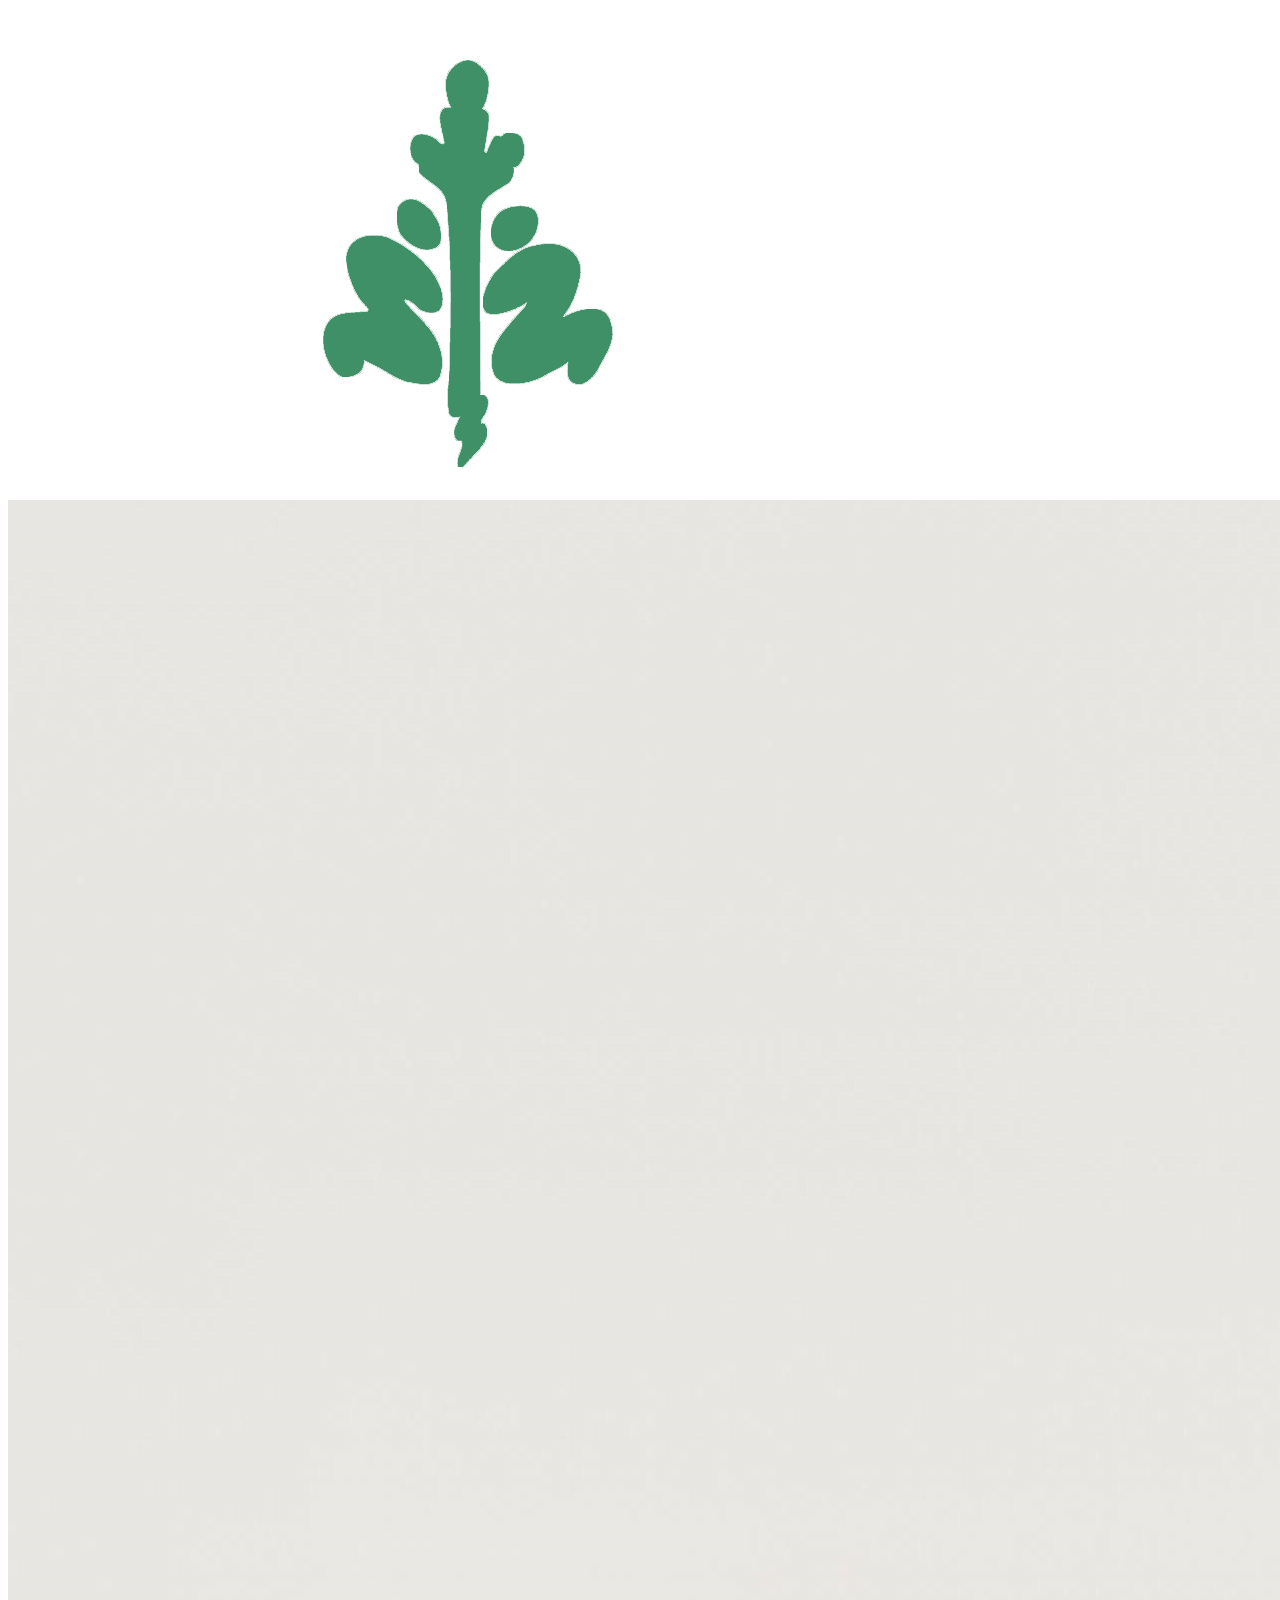
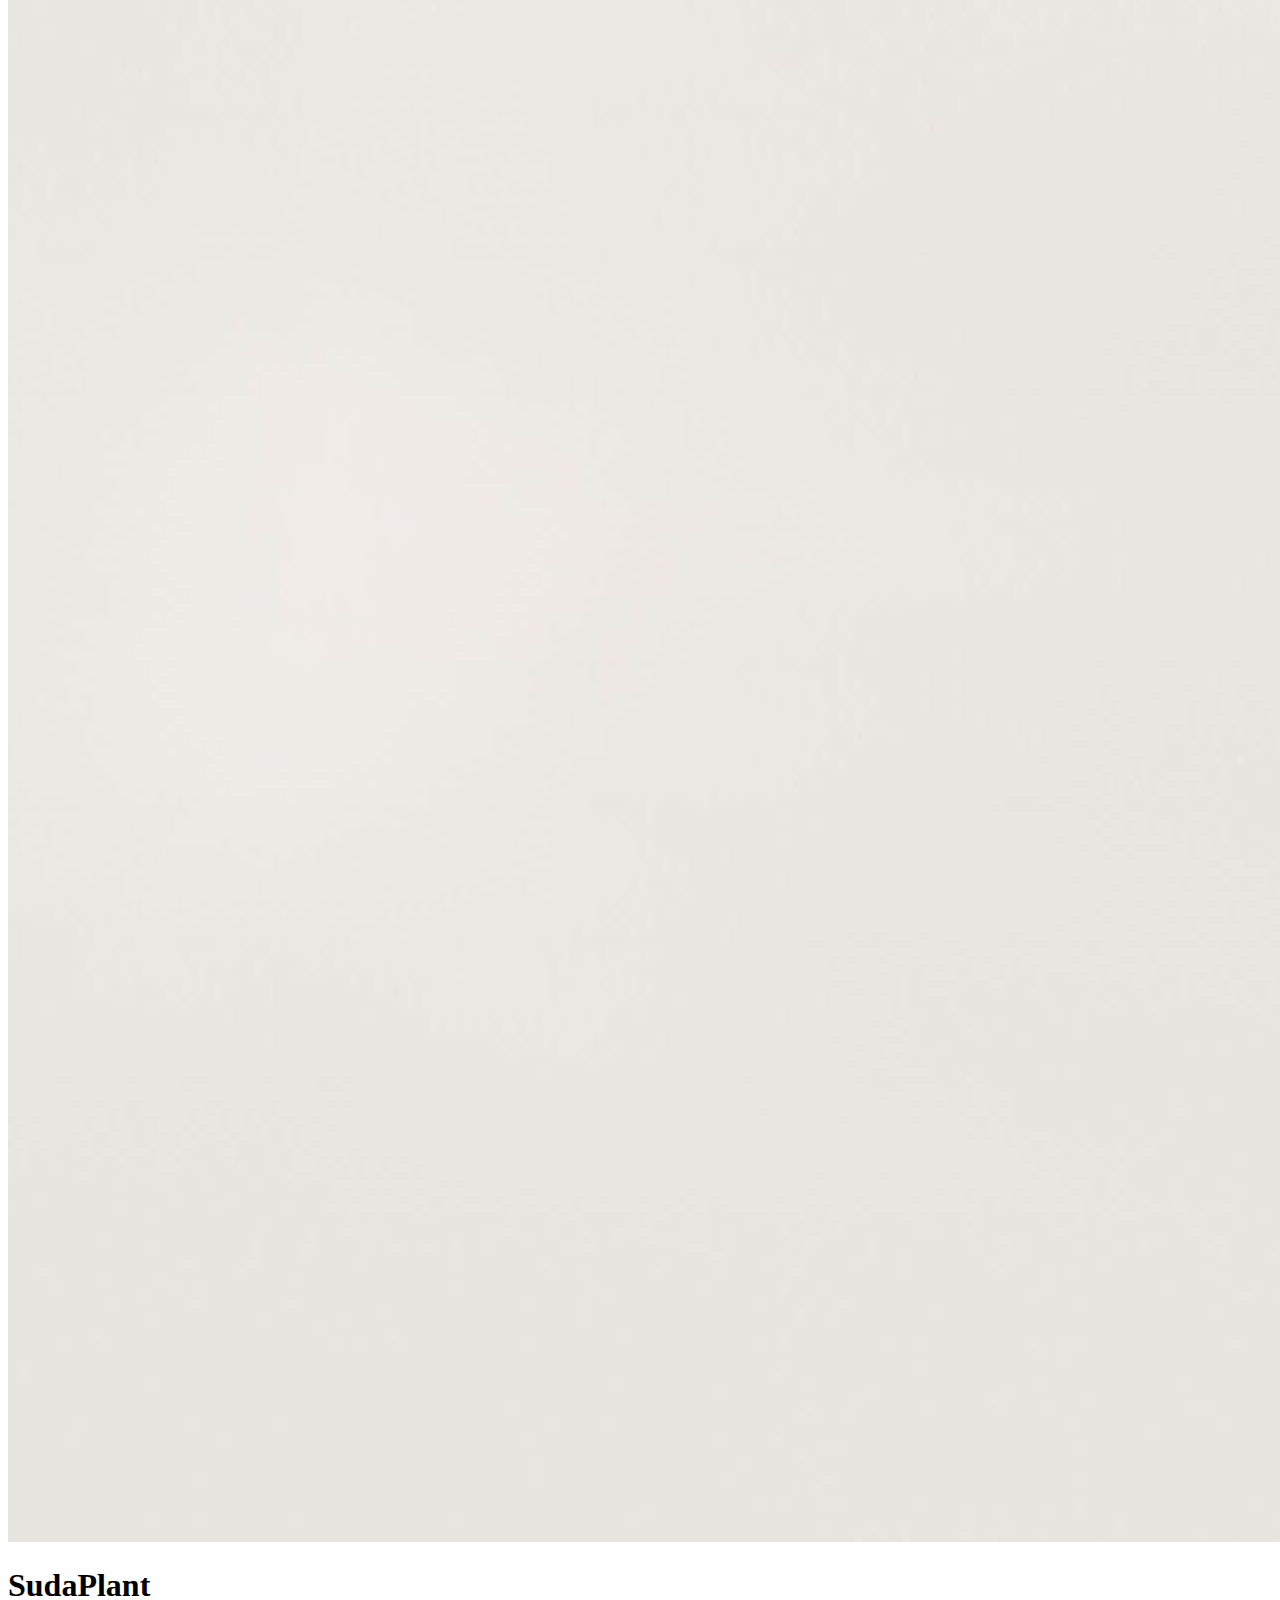
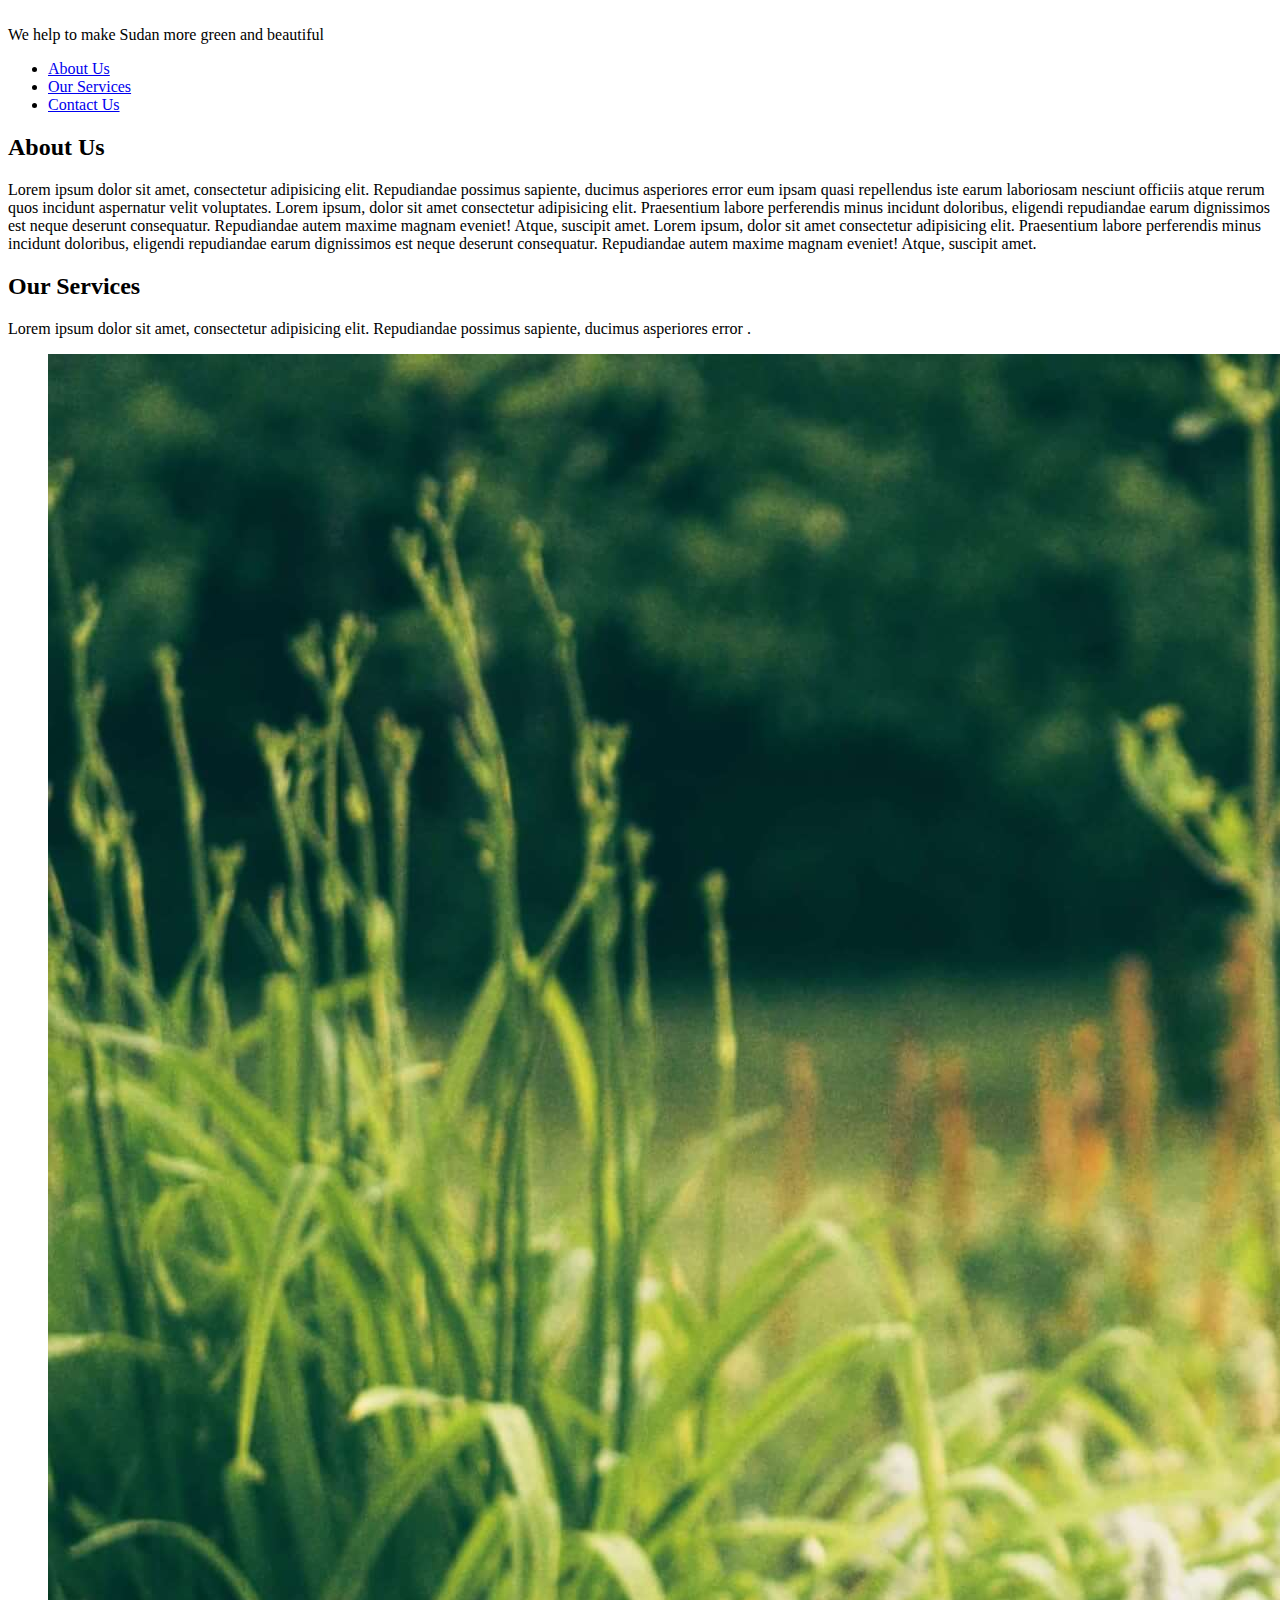
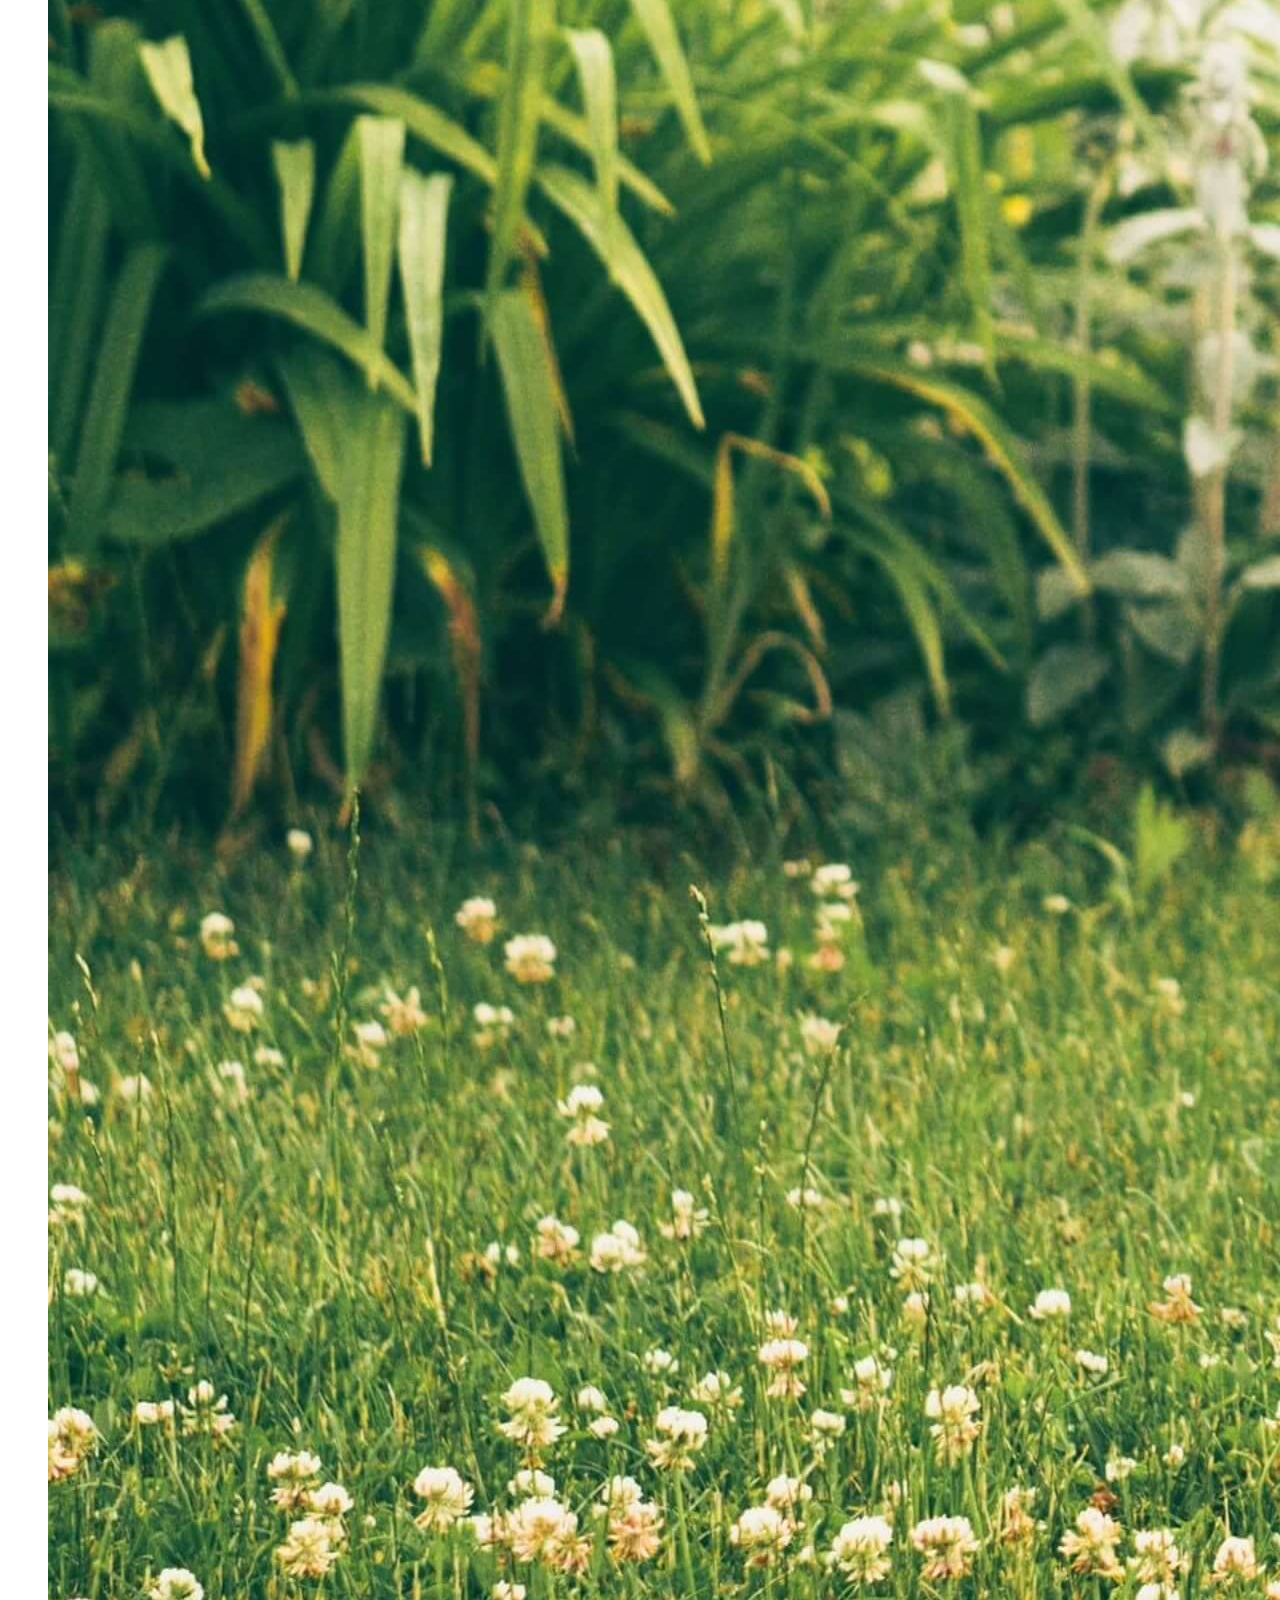
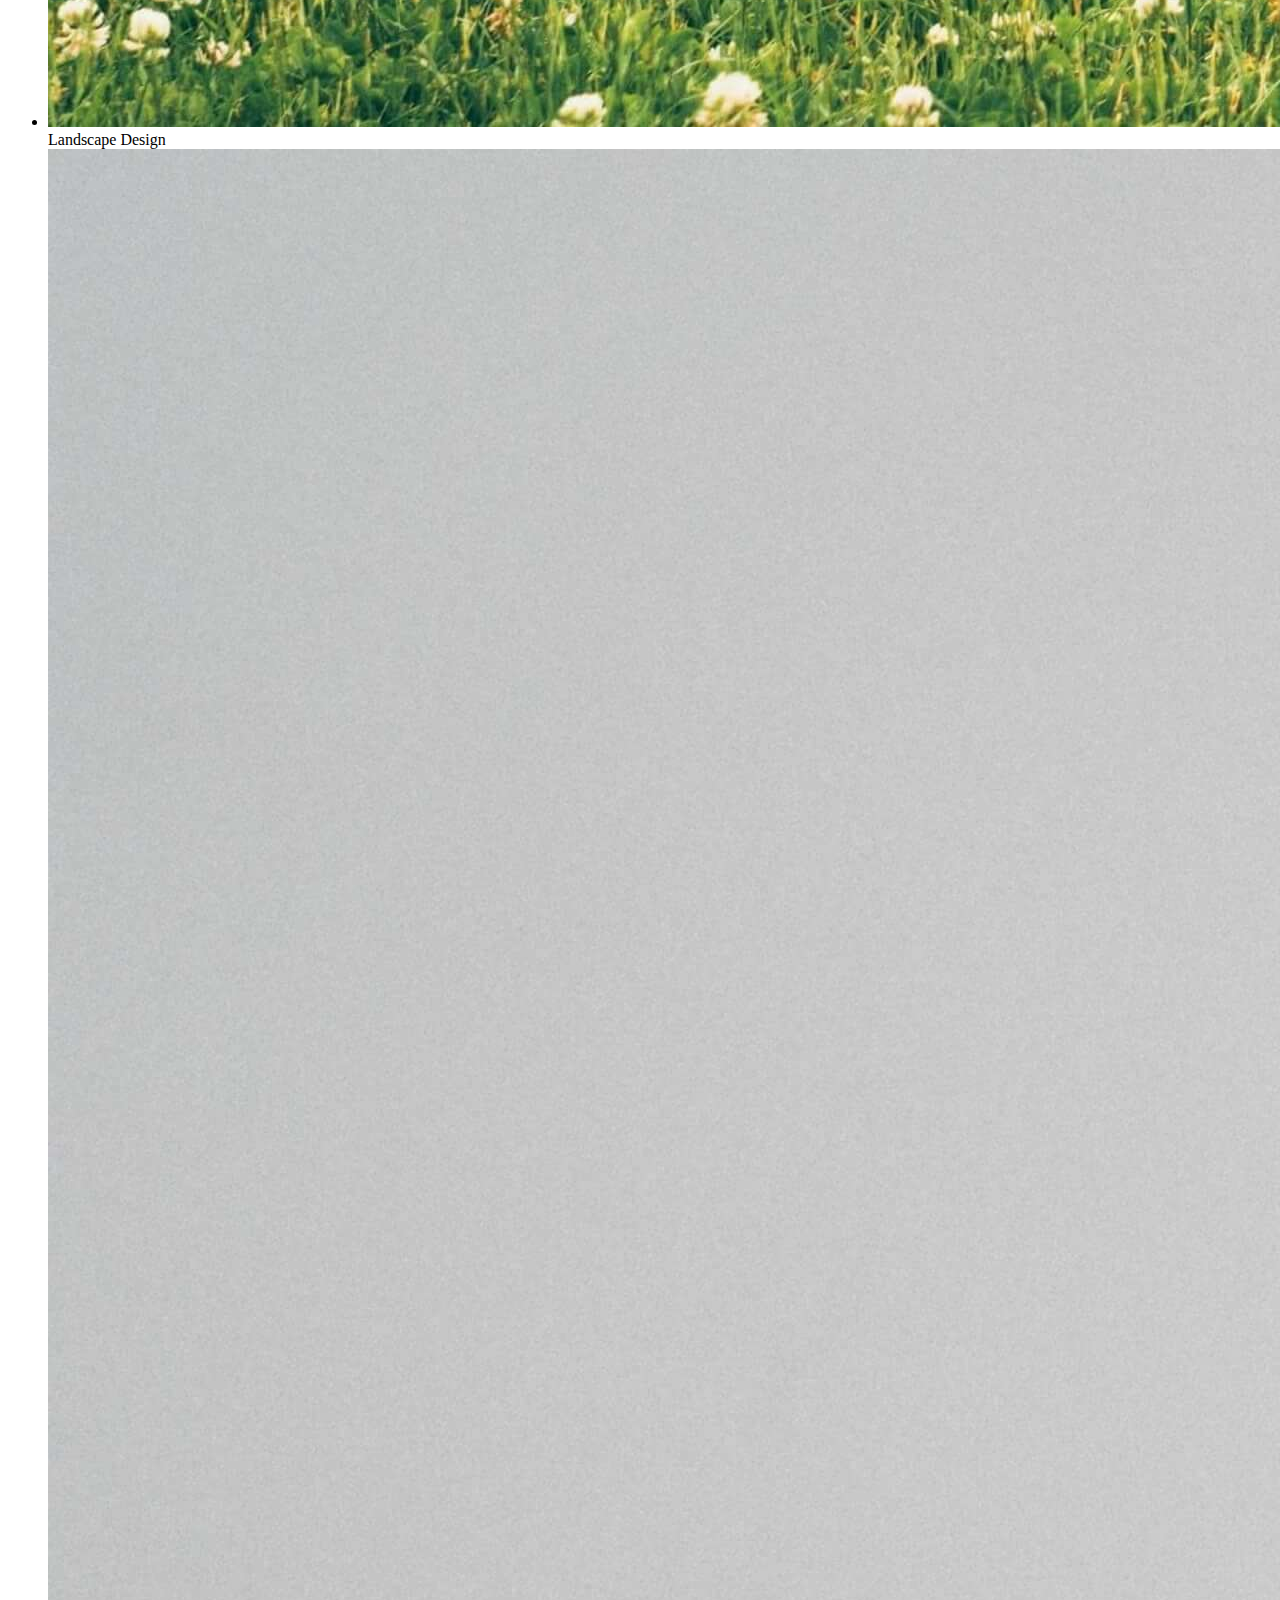
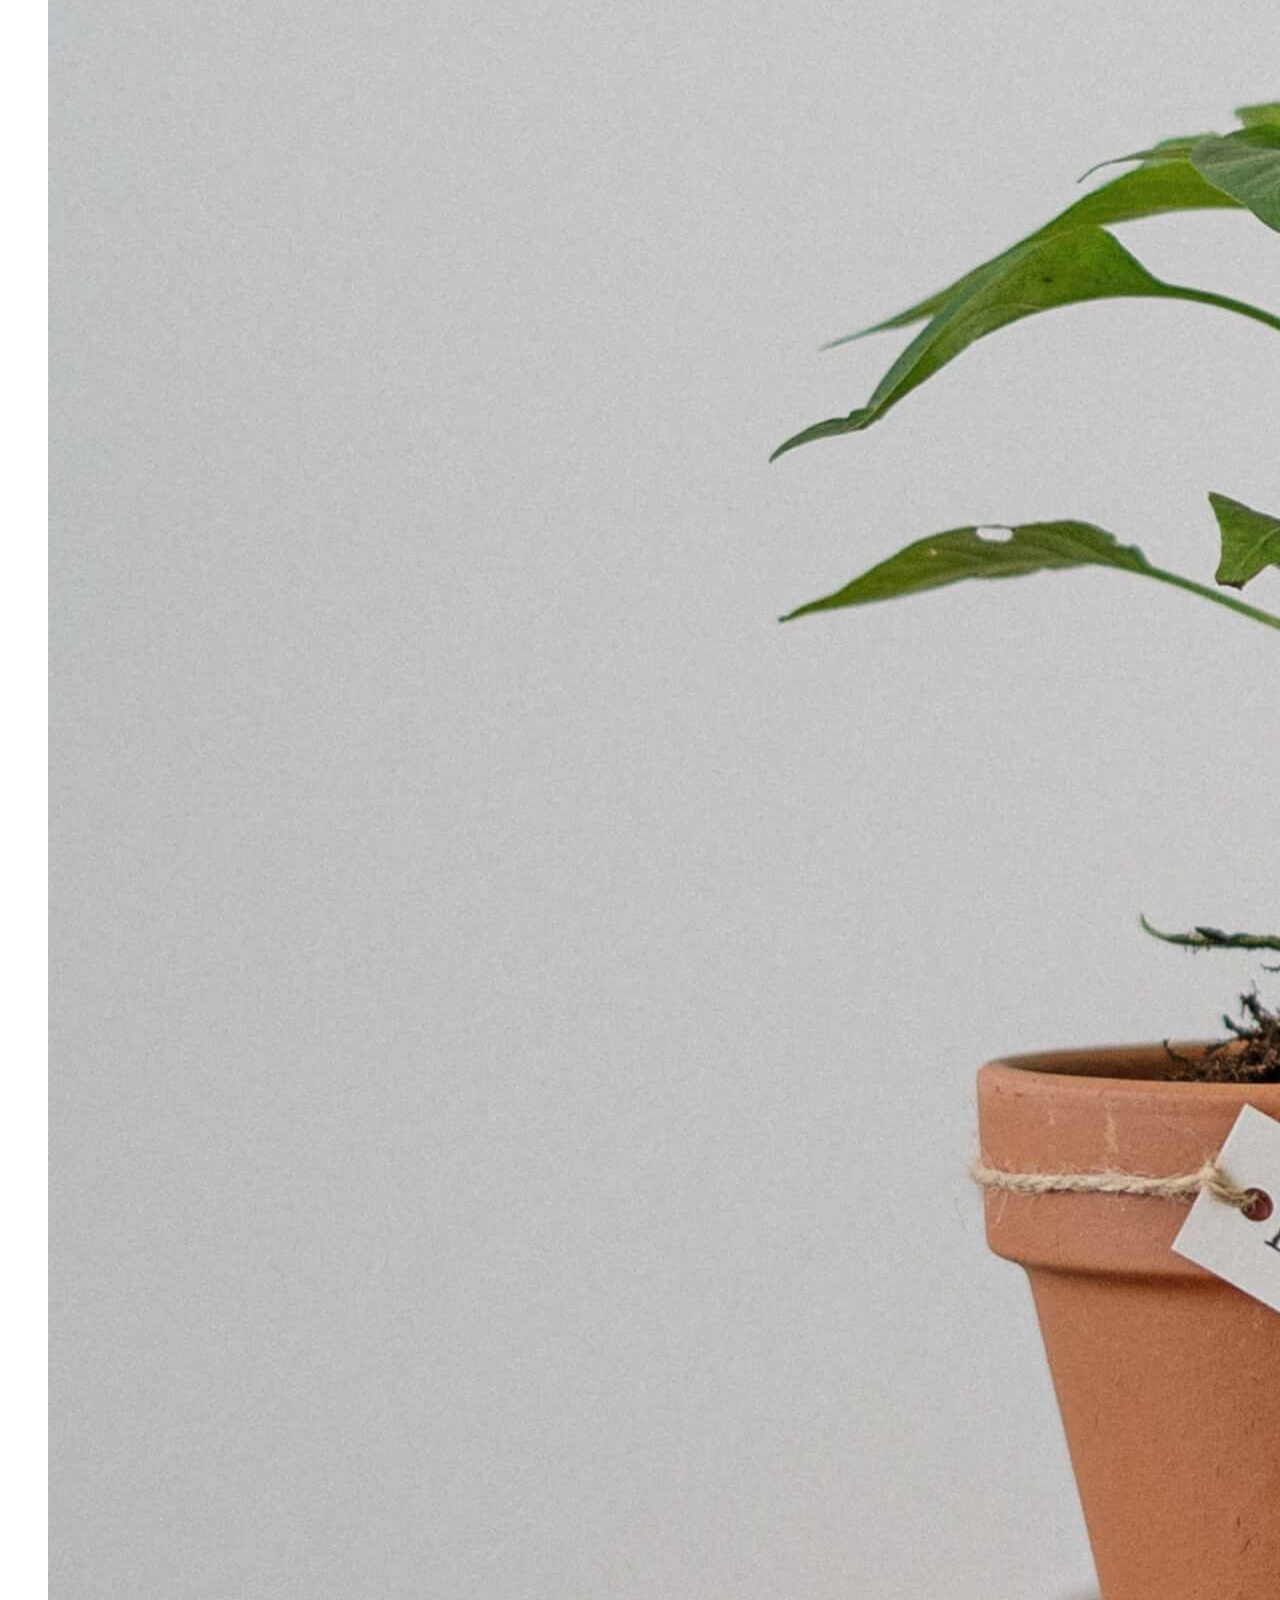
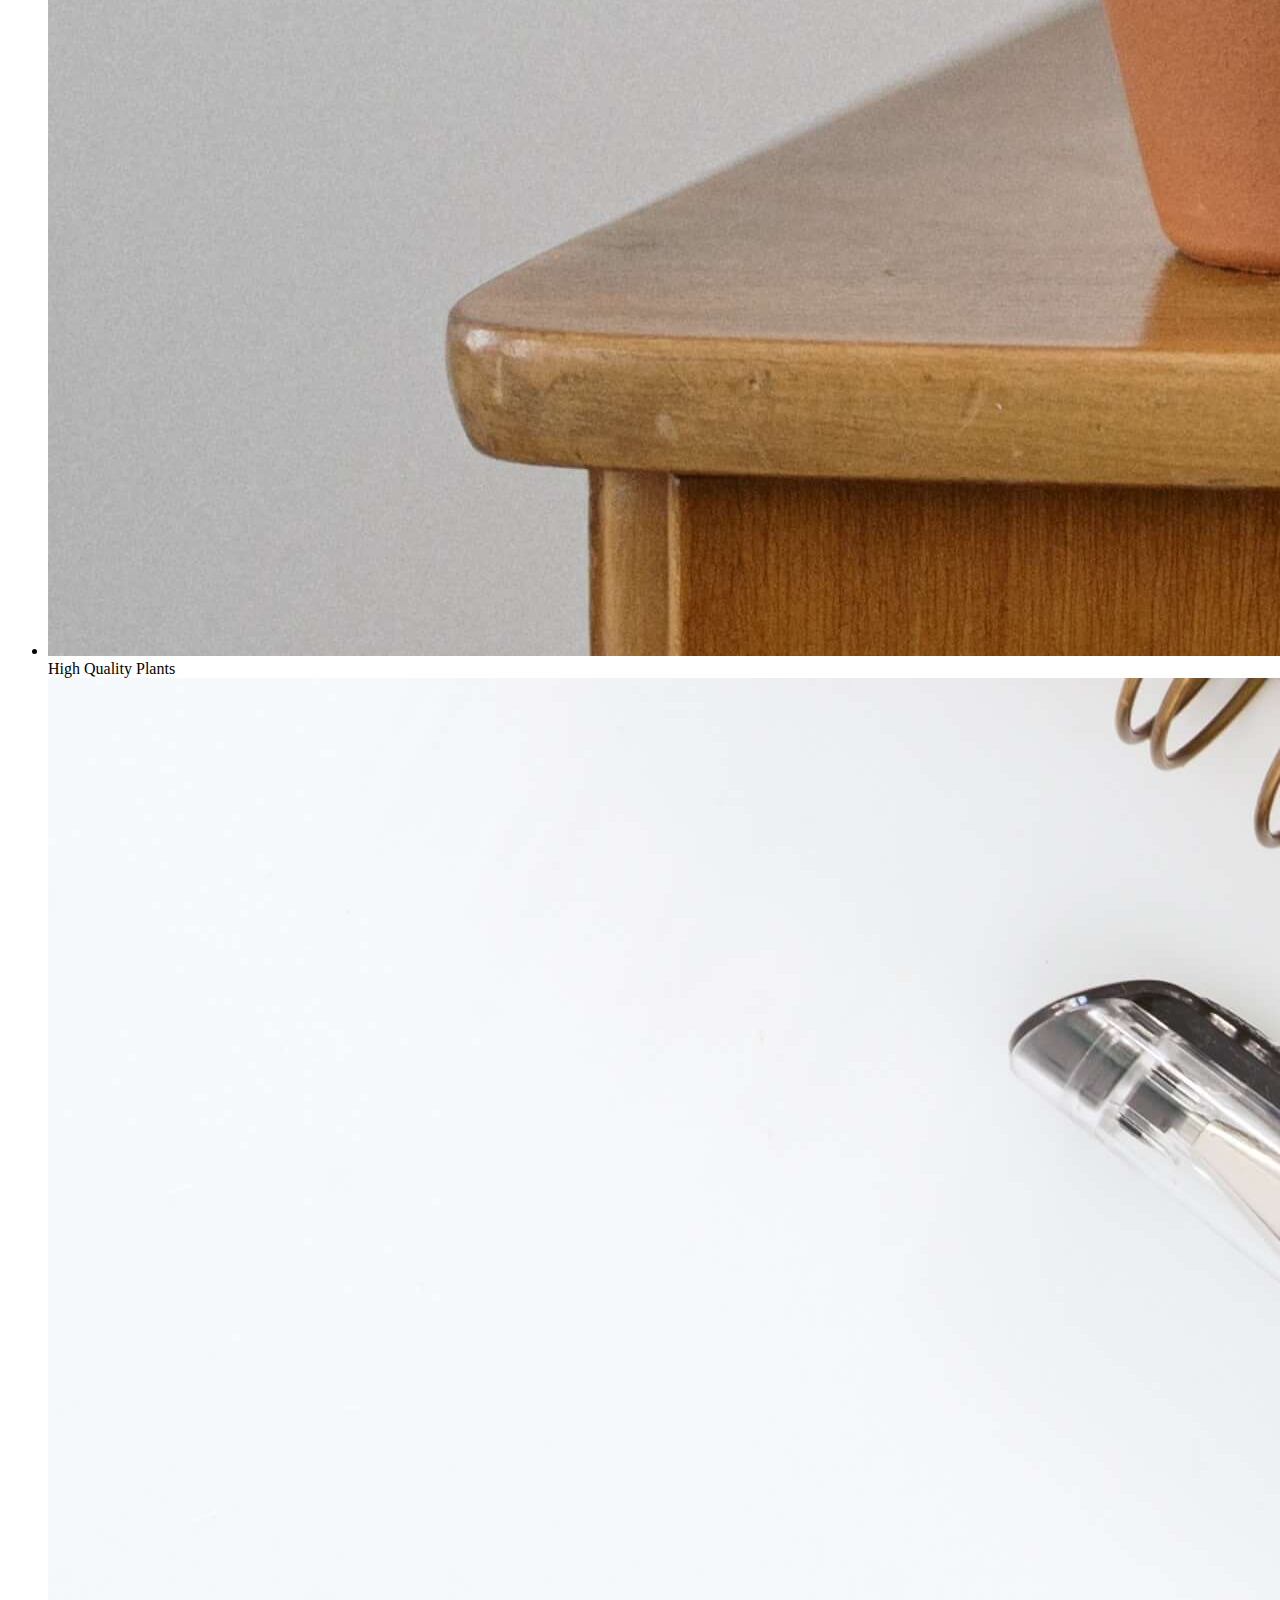
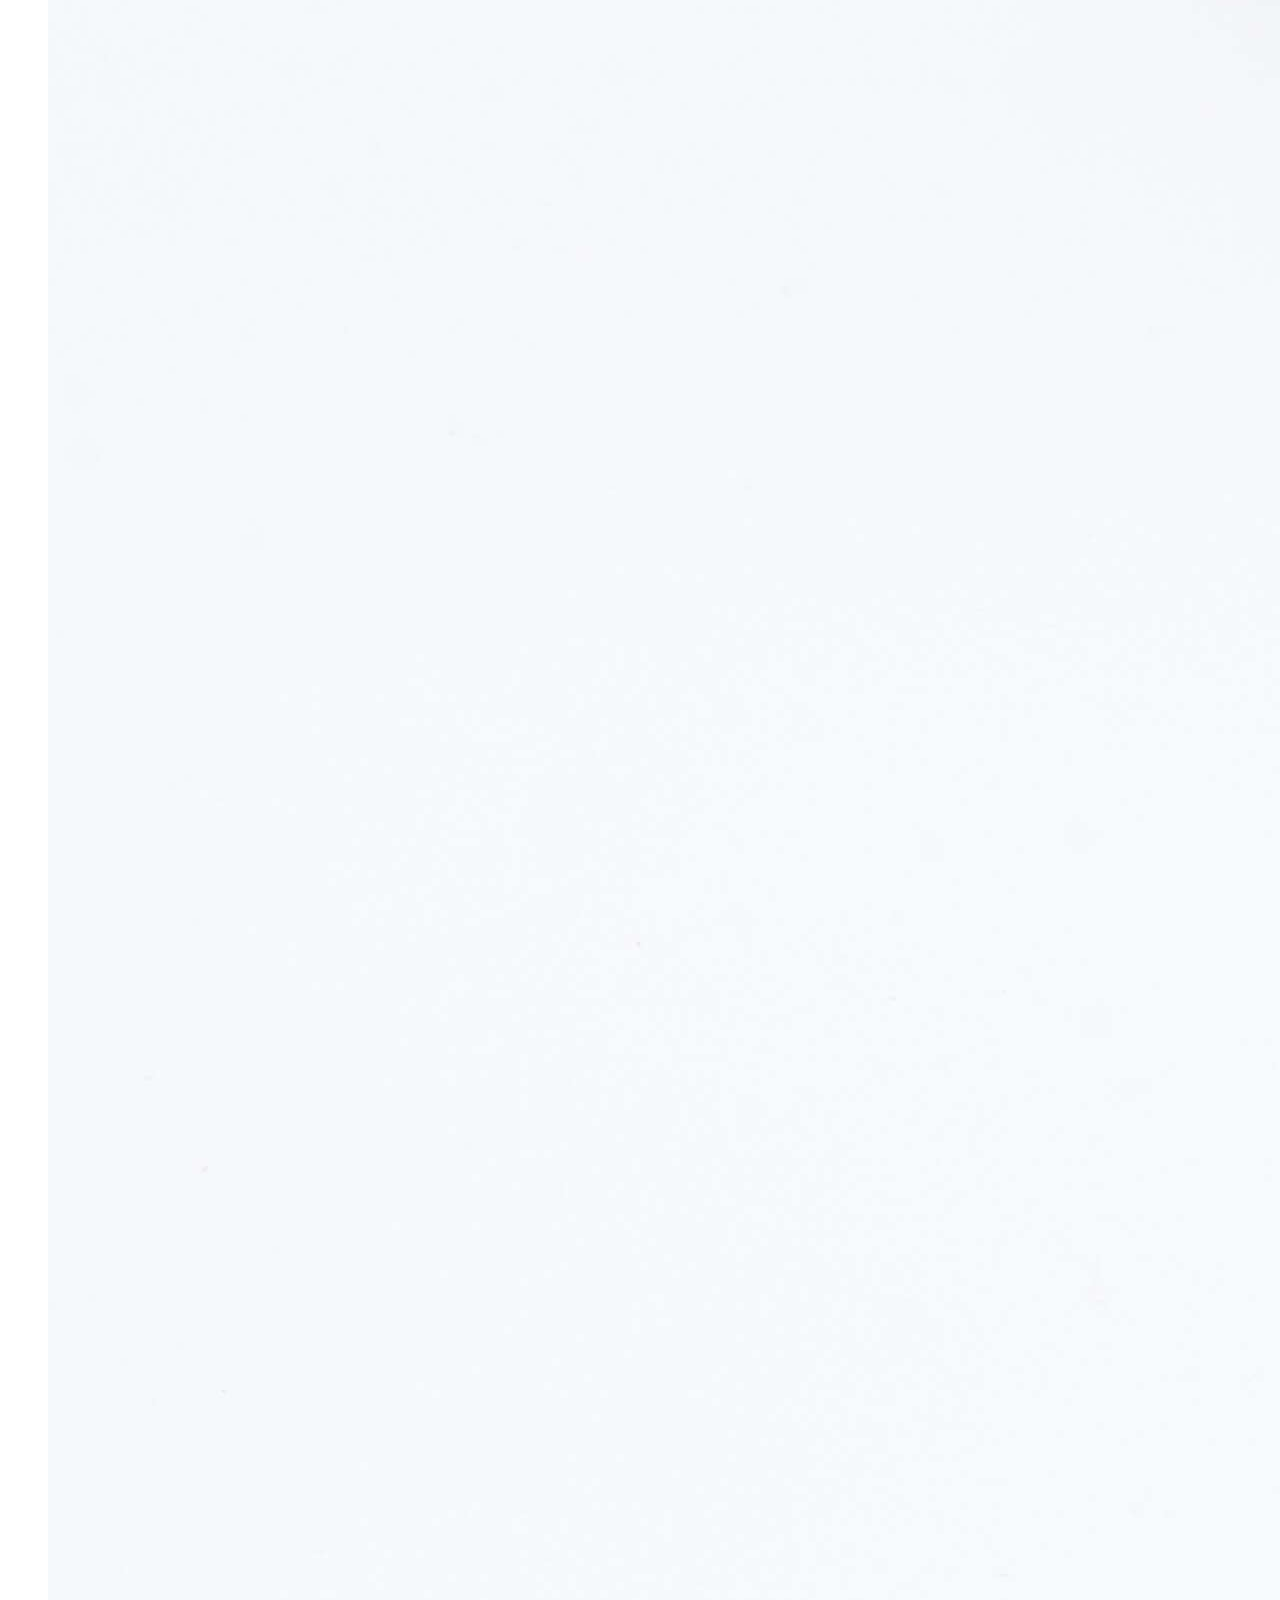
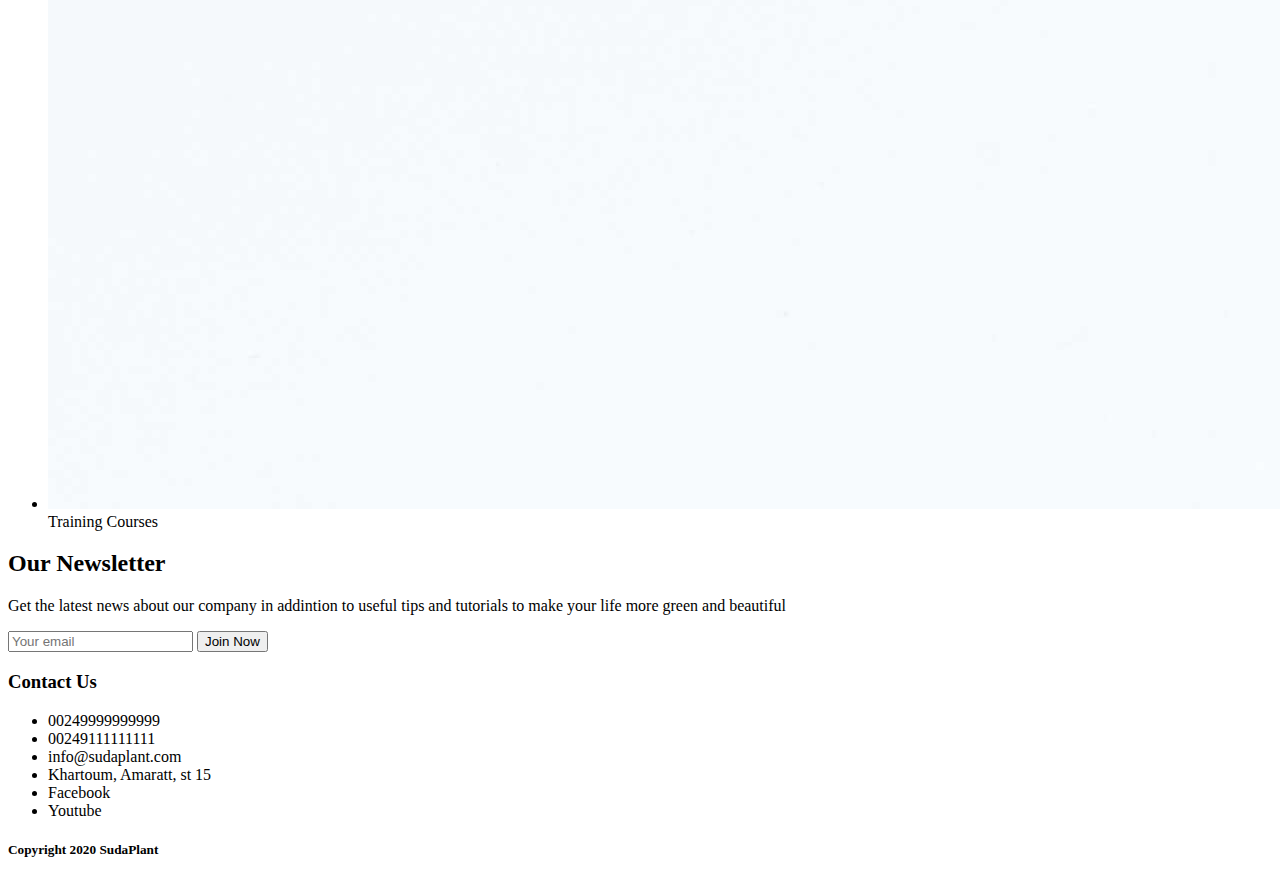
==== part1/index.html @ 51bc5803 "Add files via upload" ====
<!DOCTYPE html>
<html>
<head>
	<link rel="stylesheet" href="styles.css"></link>
	<title>SudaPlant</title>
</head>

<body>

	<header>
		<img src="img/logo.png">
	</header>
	
	<section>
	  <img src="img/banner.jpg" alt="SudaPlant Welcome Banner">
		
	  <h1>SudaPlant</h1>
	  <p>We help to make Sudan more green and beautiful</p>		
	</section>
	
	<nav>
		<ul>
			<li><a href="#about">About Us</a></li>
			<li><a href="#services">Our Services</a></li>
			<li><a href="#contact">Contact Us</a></li>
		</ul>
	</nav>
		
	<section>
	    <article>
		  <h2>About Us</h2>
		  <p>Lorem ipsum dolor sit amet, consectetur adipisicing elit. Repudiandae possimus sapiente, ducimus asperiores error eum ipsam quasi repellendus iste earum laboriosam nesciunt officiis atque rerum quos incidunt aspernatur velit voluptates. Lorem ipsum, dolor sit amet consectetur adipisicing elit. Praesentium labore perferendis minus incidunt doloribus, eligendi repudiandae earum dignissimos est neque deserunt consequatur. Repudiandae autem maxime magnam eveniet! Atque, suscipit amet. Lorem ipsum, dolor sit amet consectetur adipisicing elit. Praesentium labore perferendis minus incidunt doloribus, eligendi repudiandae earum dignissimos est neque deserunt consequatur. Repudiandae autem maxime magnam eveniet! Atque, suscipit amet.</p>
		</article>

	    <article>
		  <h2>Our Services</h2>
		  <p>Lorem ipsum dolor sit amet, consectetur adipisicing elit. Repudiandae possimus sapiente, ducimus asperiores error .</p>
		  <ul>
			<li><img src="img/landscape.jpg">Landscape Design</li>
			<li><img src="img/plants.jpg">High Quality Plants</li>
			<li><img src="img/training.jpg">Training Courses</li>
		  </ul>
		</article>
	</section>
	
	<section>	
	  <h2>Our Newsletter</h2>
	  <p>Get the latest news about our company in addintion to useful tips and tutorials
		to make your life more green and beautiful</p>
	  <form>
		<input type="email" name="email" placeholder="Your email" required>
		<button>Join Now</button>
	  </form>
	</section>

	<footer>
	
		<h3>Contact Us</h3>
		<ul>
			<li>00249999999999</li>
			<li>00249111111111</li>
			<li>info@sudaplant.com</li>
			<li>Khartoum, Amaratt, st 15</li>
			<li>Facebook</li>
			<li>Youtube</li>
		</ul>
		<h5>Copyright 2020 SudaPlant</h5>
	</footer>	
</body>
</html>
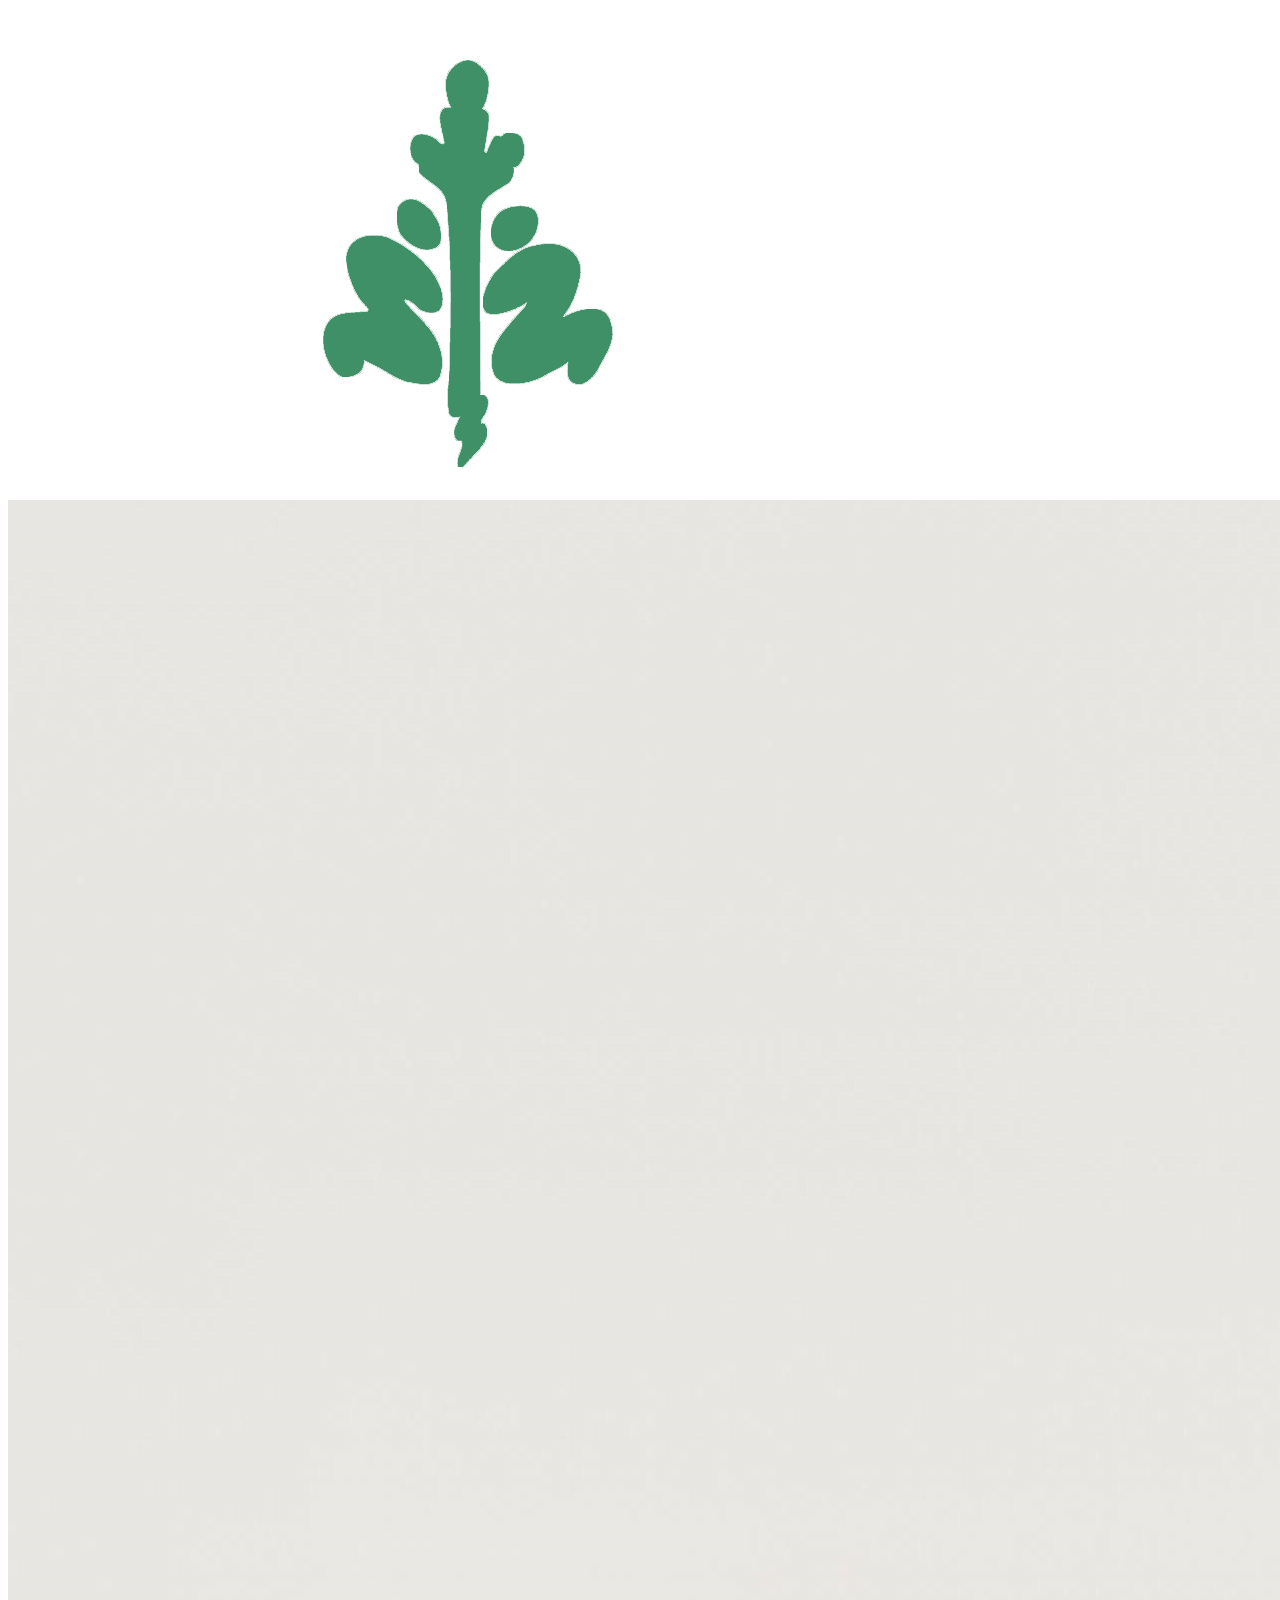
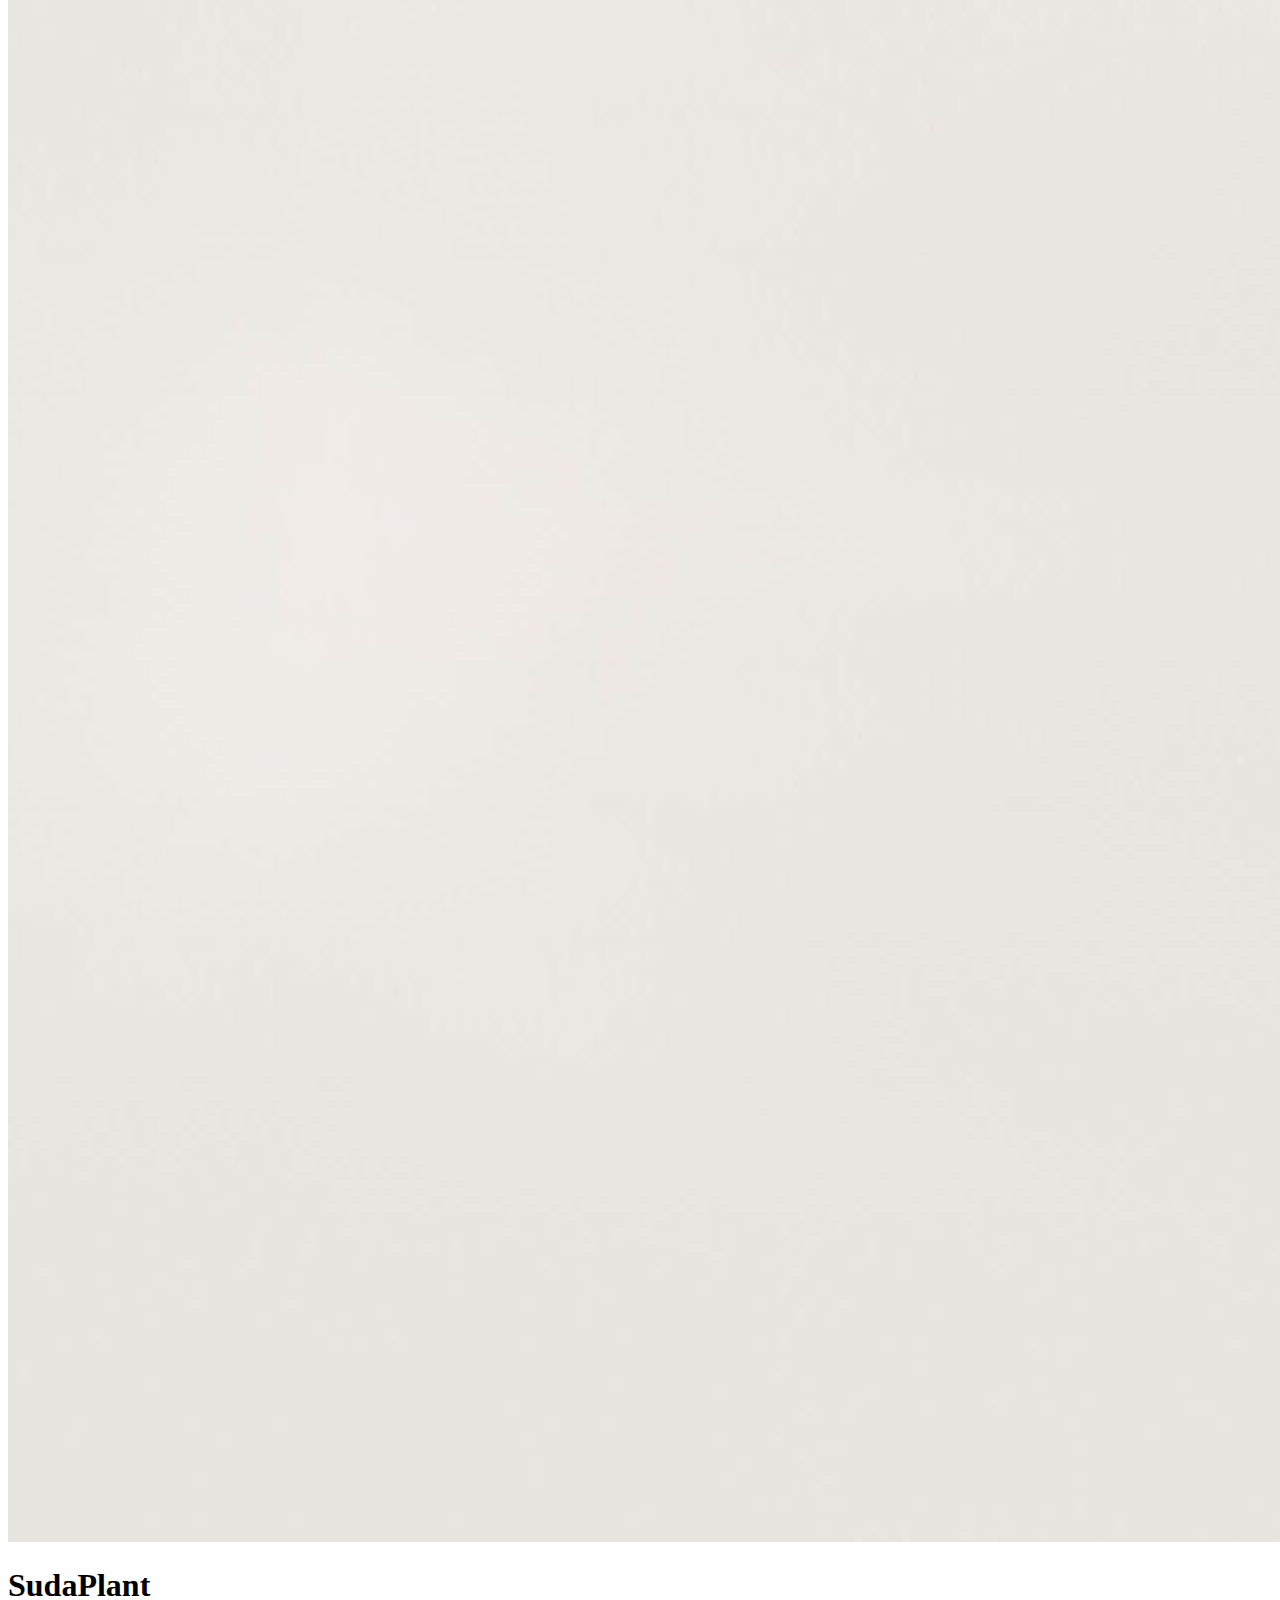
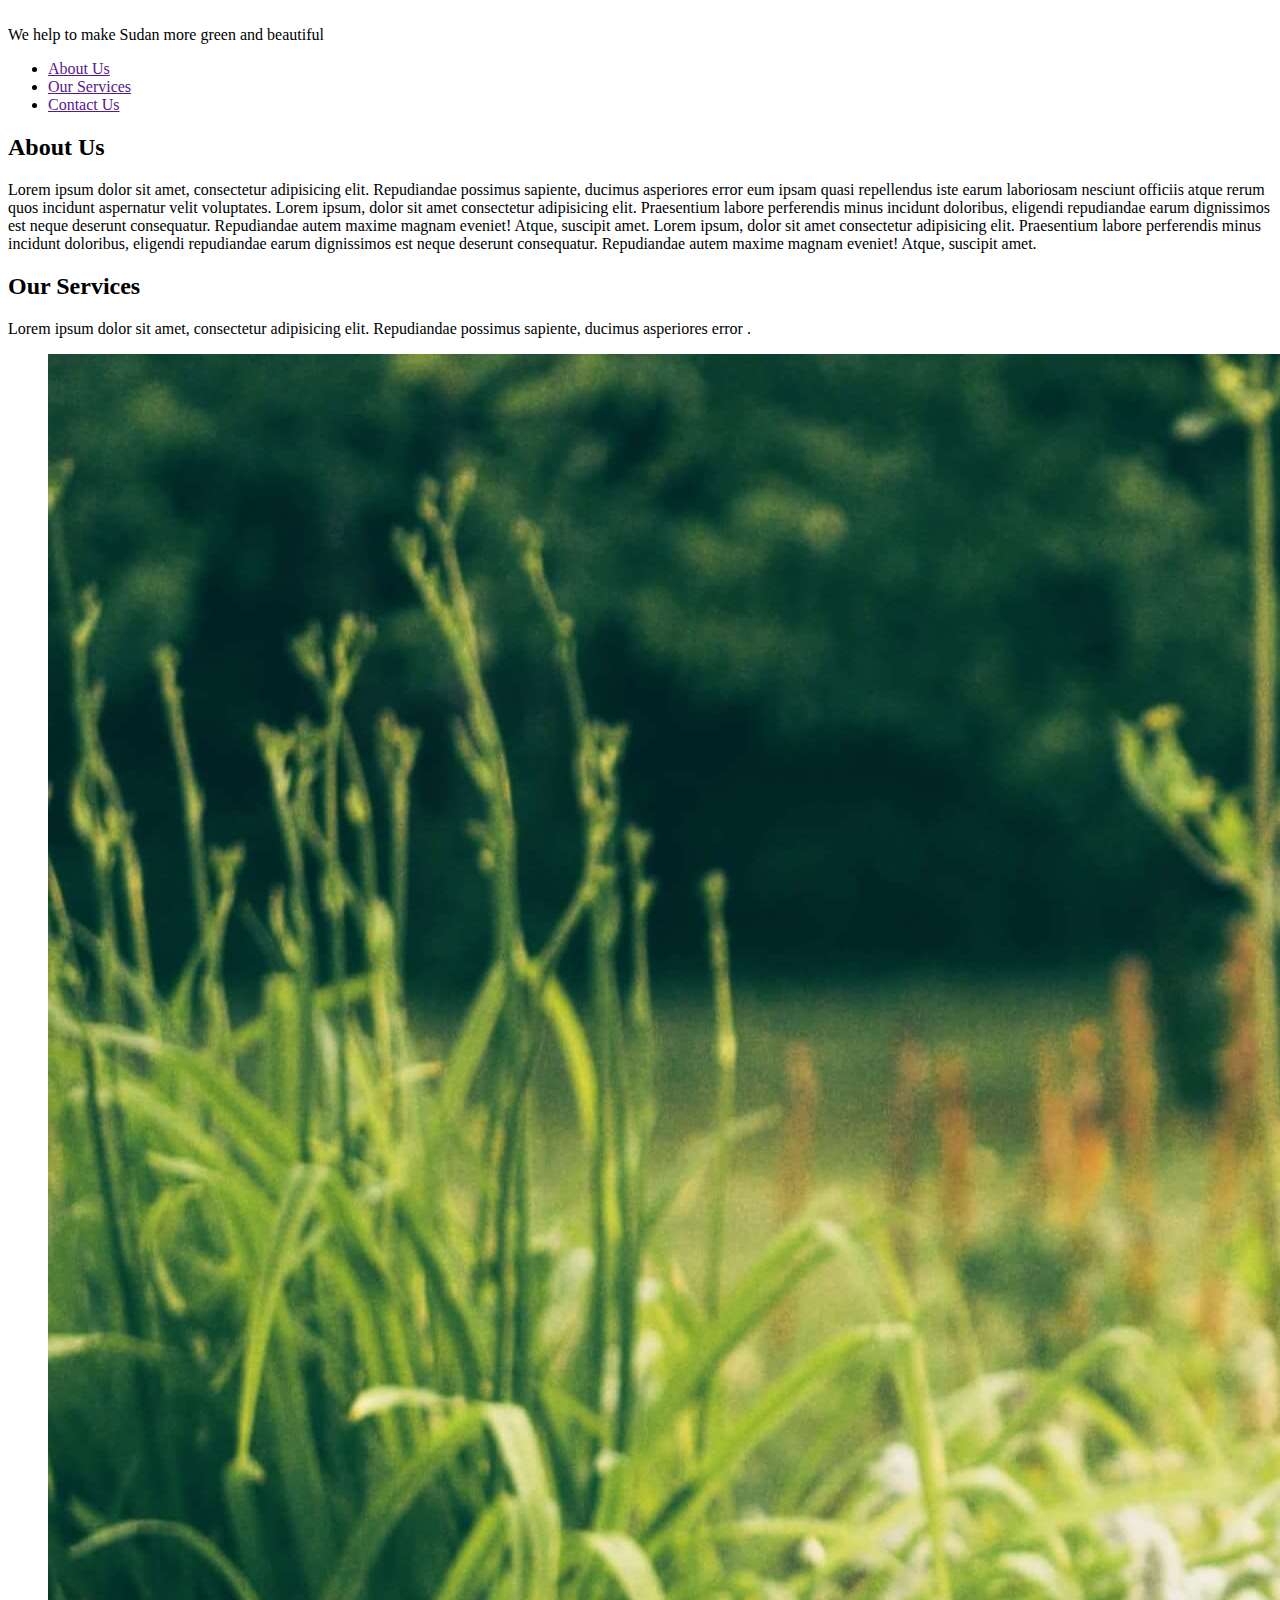
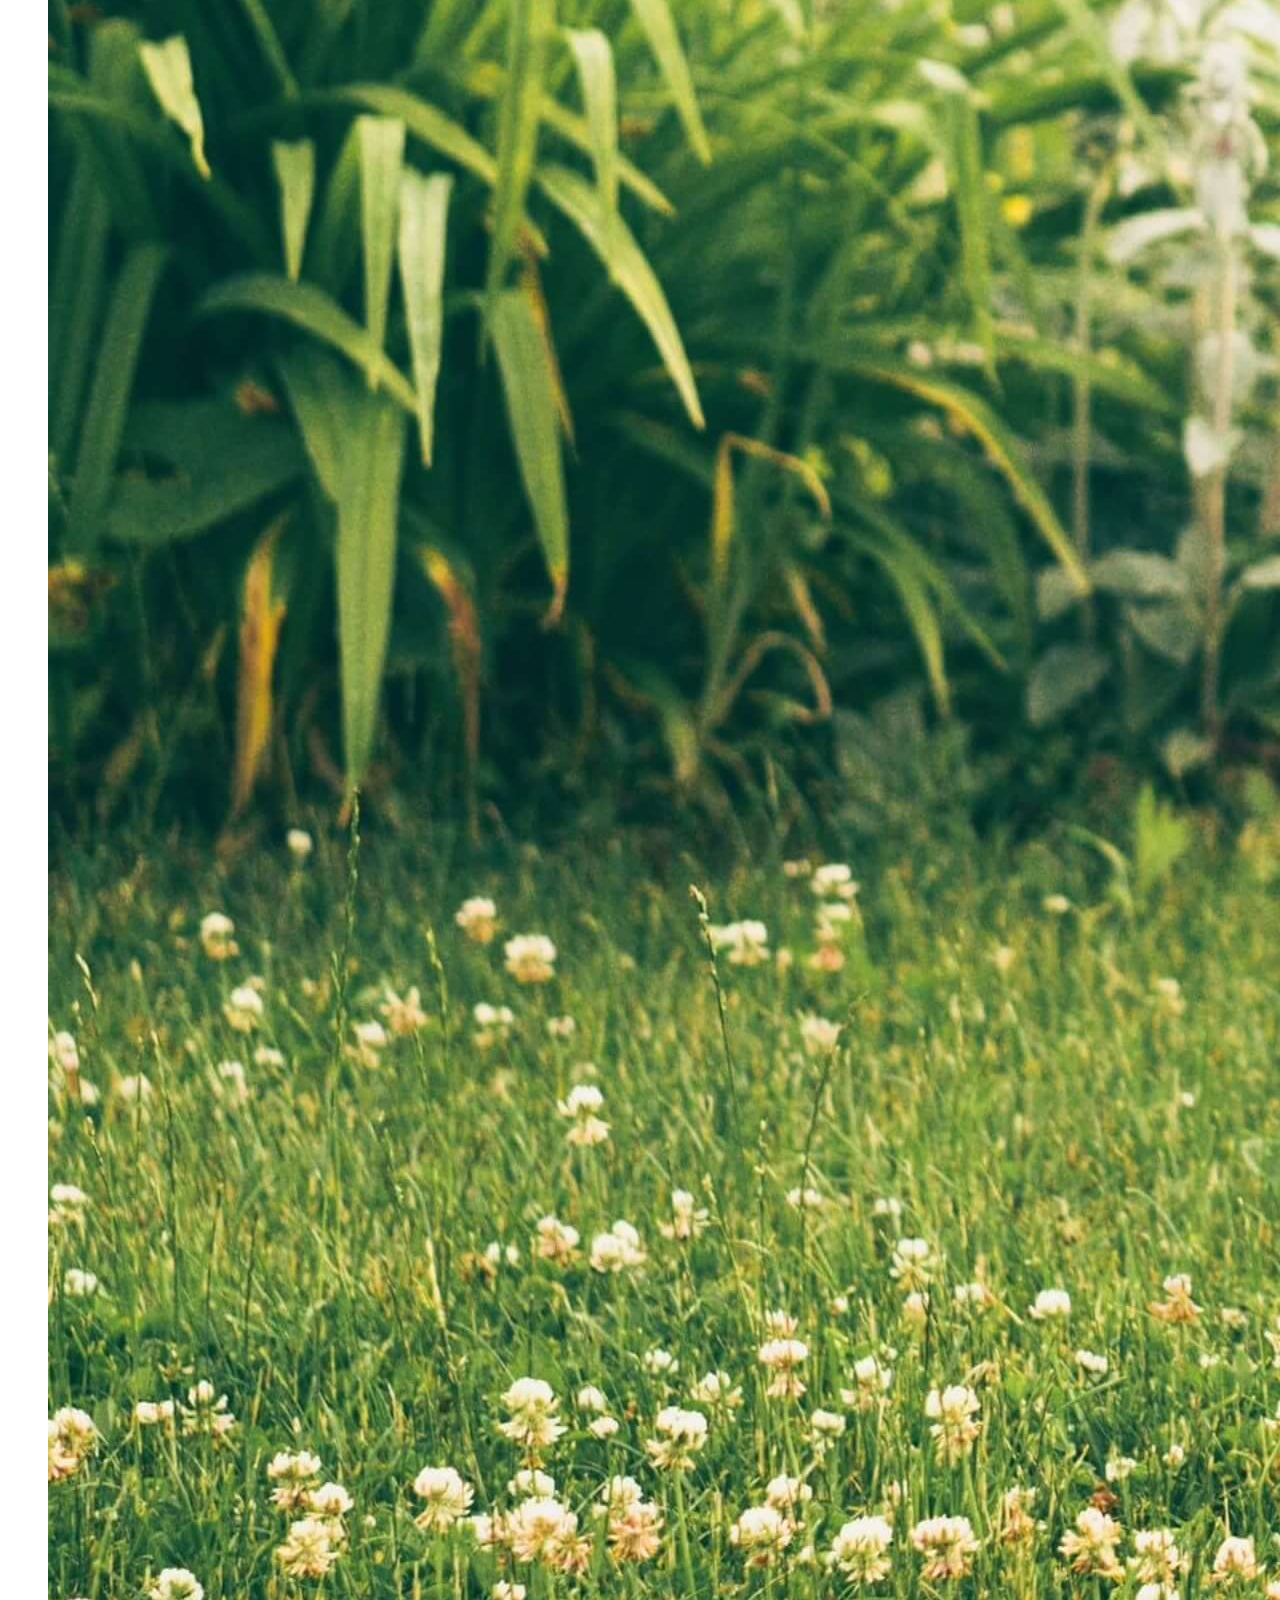
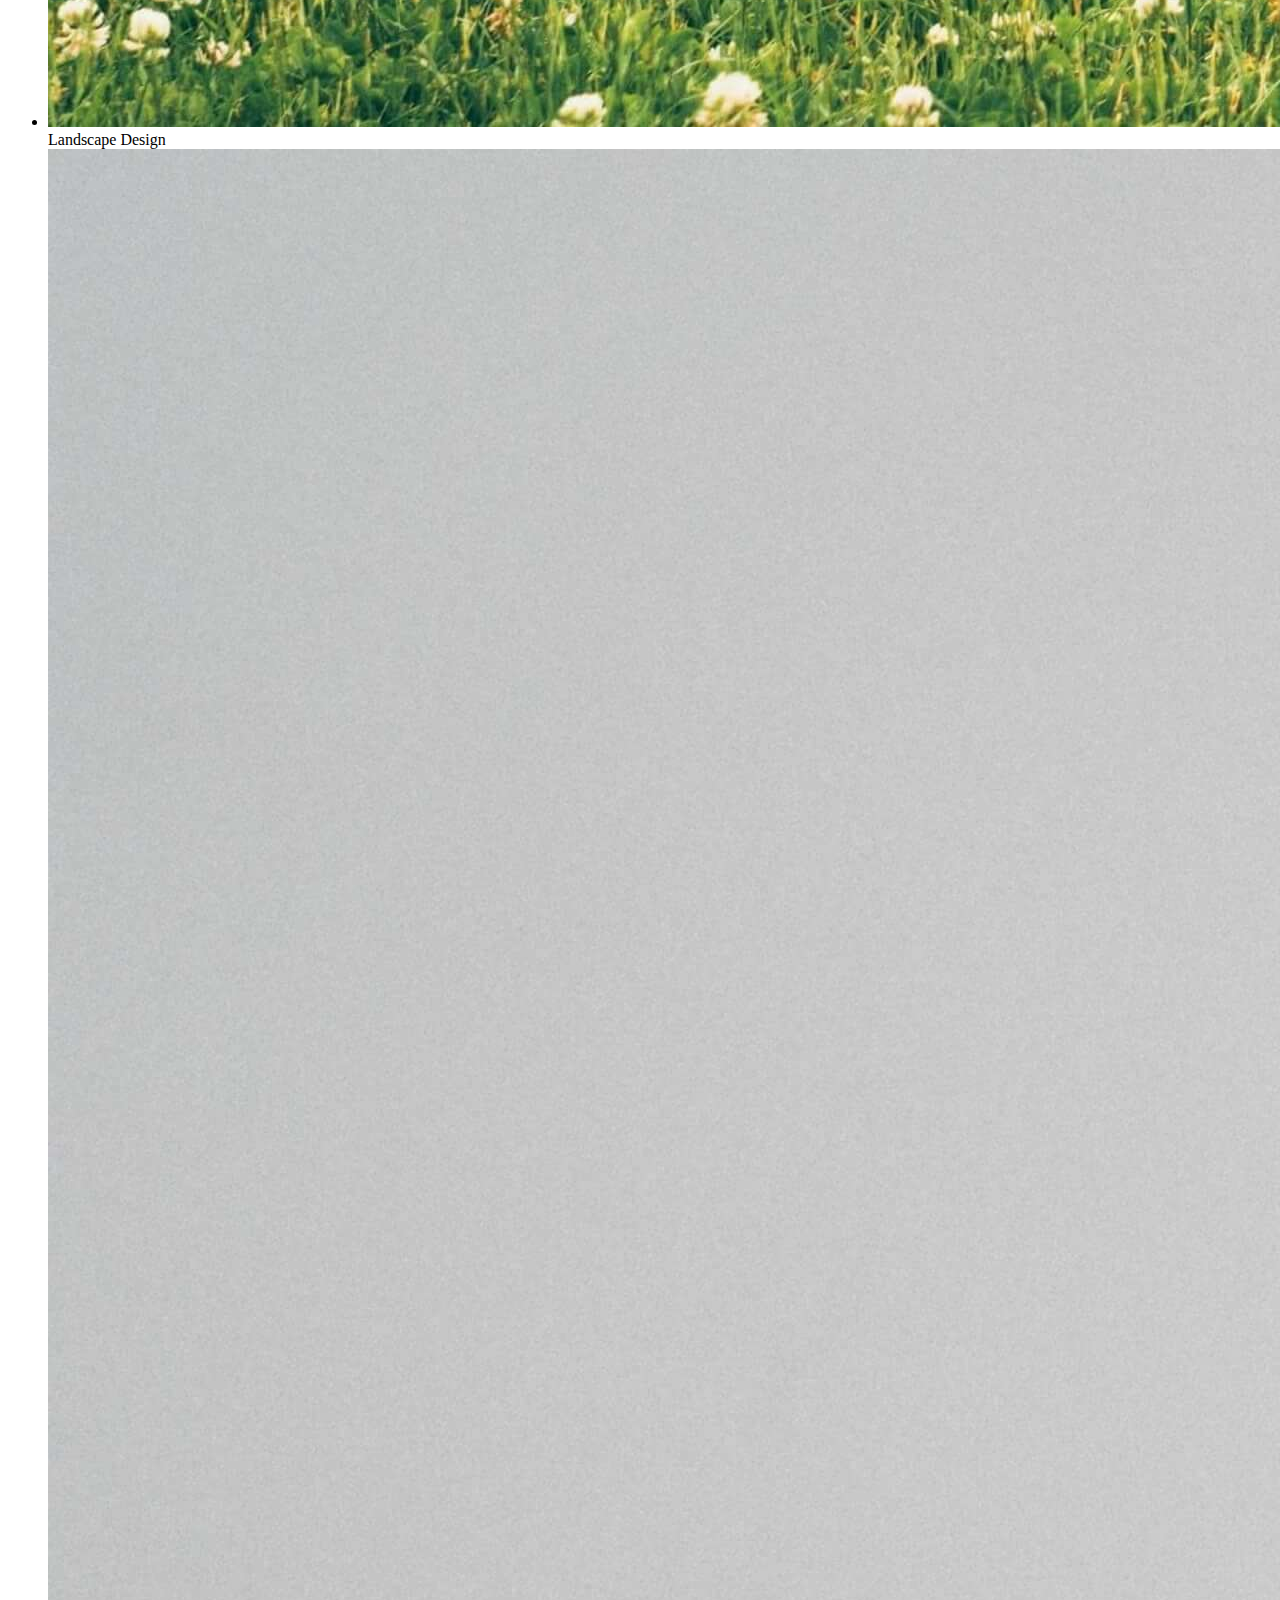
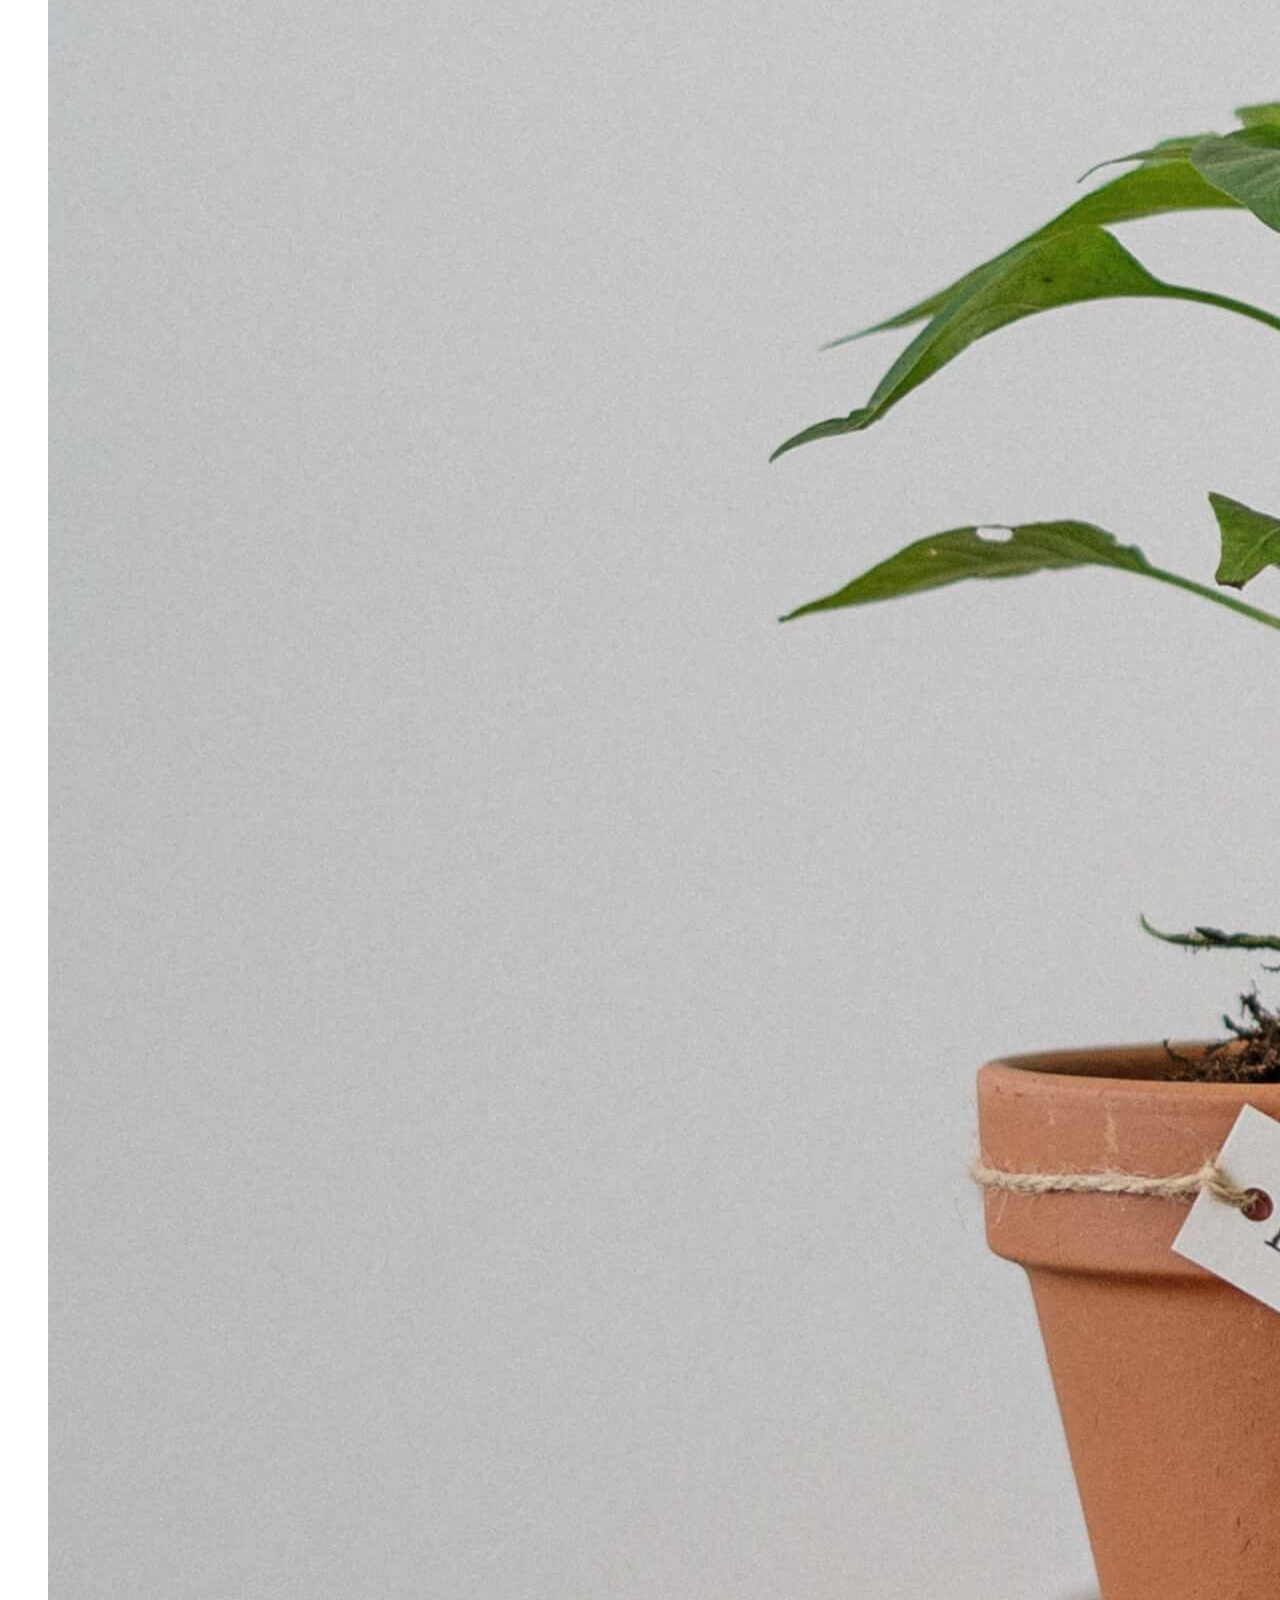
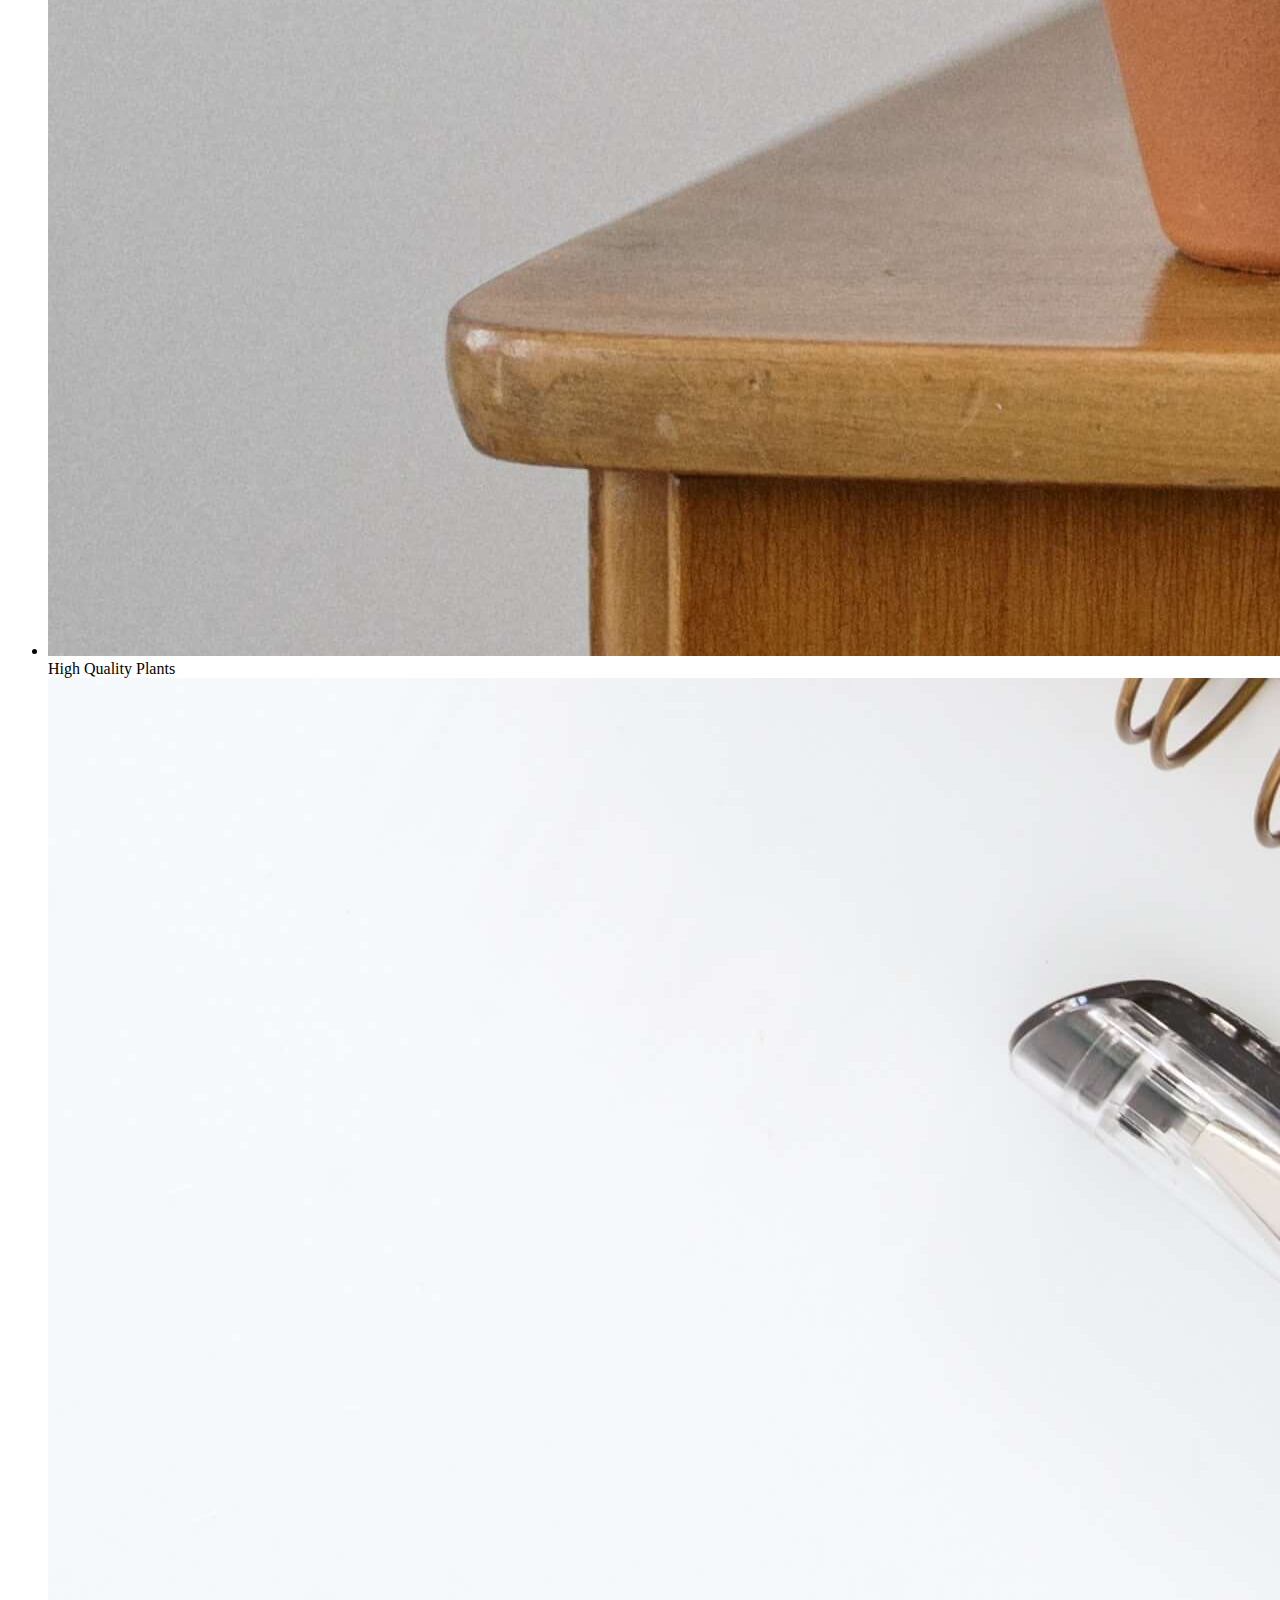
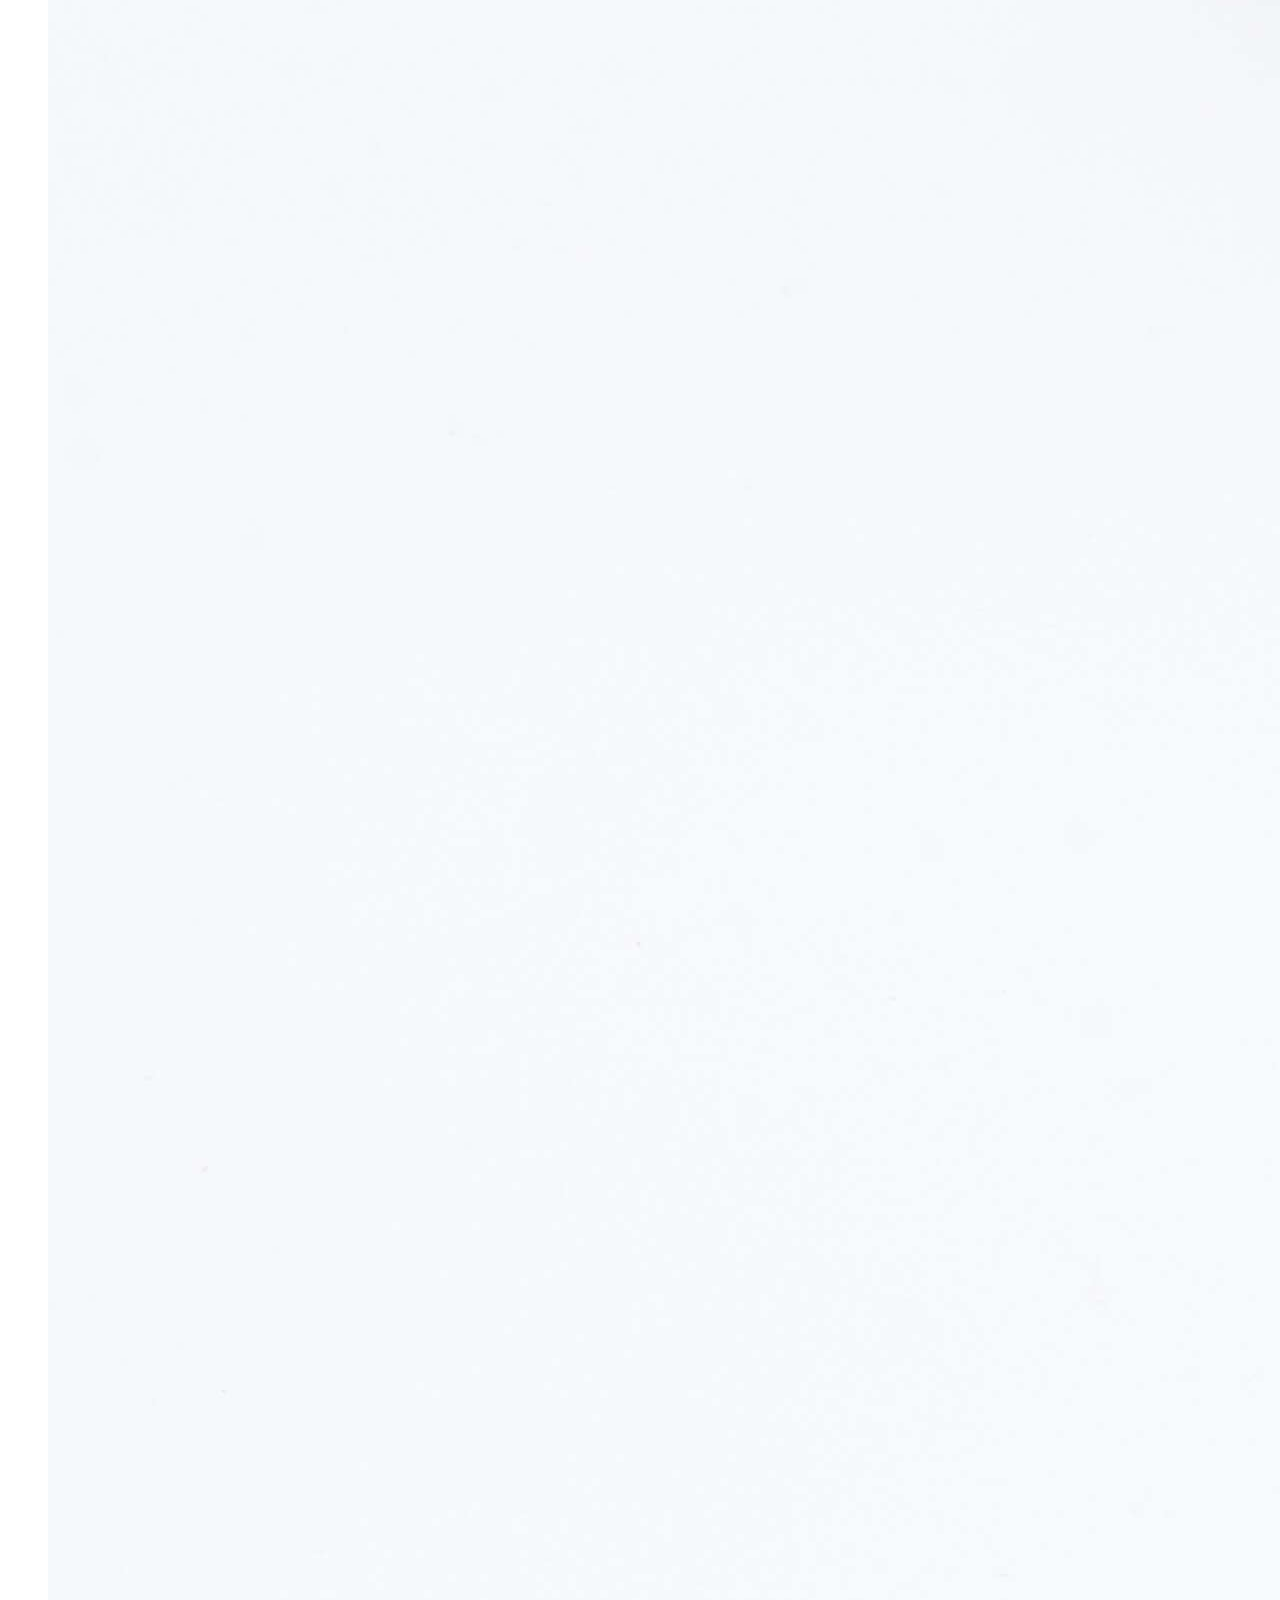
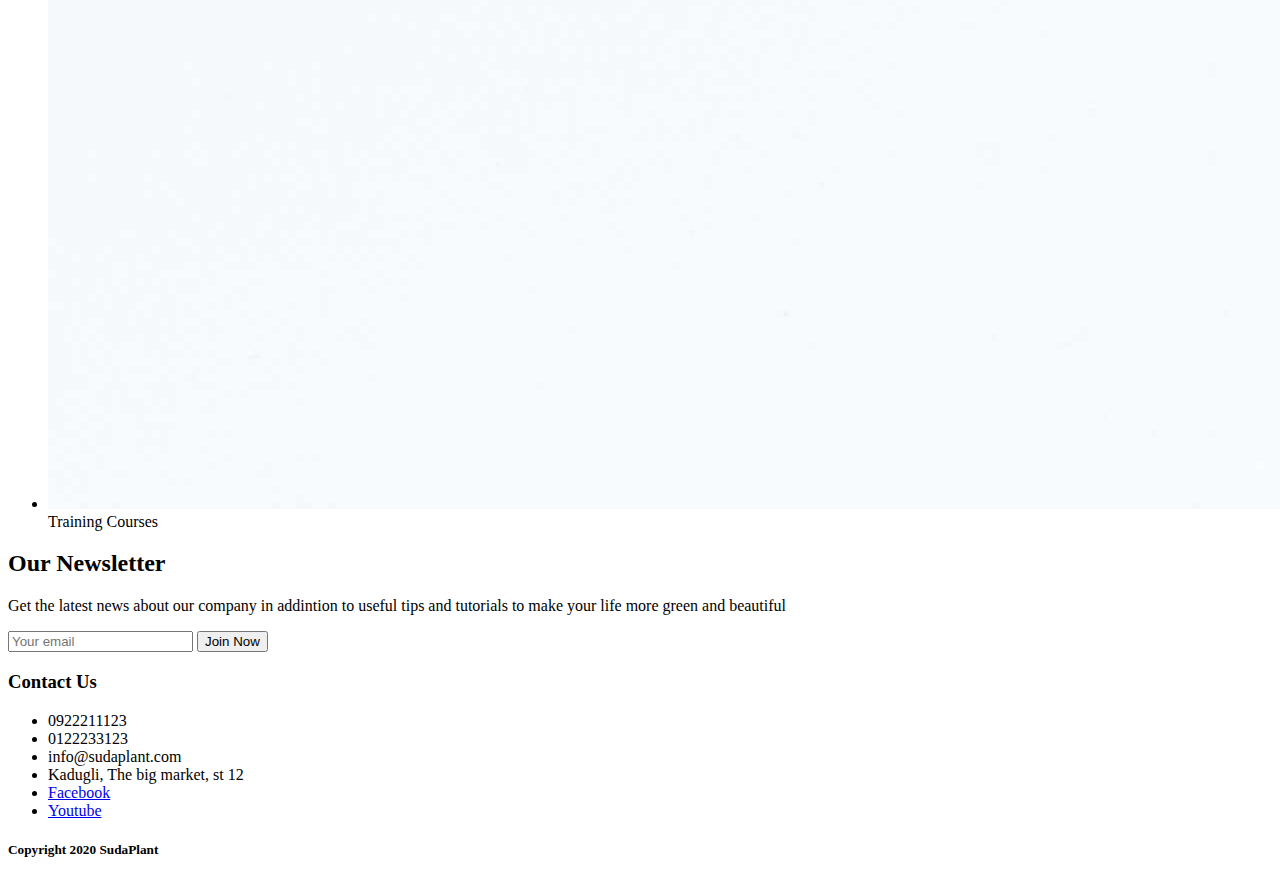
==== commit a815e894: "Add files via upload" ====
--- a/part1/index.html
+++ b/part1/index.html
@@ -1,7 +1,7 @@
 <!DOCTYPE html>
 <html>
+
 <head>
-	<link rel="stylesheet" href="styles.css"></link>
 	<title>SudaPlant</title>
 </head>
 
@@ -20,19 +20,20 @@
 	
 	<nav>
 		<ul>
-			<li><a href="#about">About Us</a></li>
-			<li><a href="#services">Our Services</a></li>
-			<li><a href="#contact">Contact Us</a></li>
+			<li><a href="">About Us</a></li>
+			<li><a href="">Our Services</a></li>
+			<li><a href="">Contact Us</a></li>
 		</ul>
 	</nav>
 		
-	<section>
-	    <article>
+	<article>
+	
+	    <section>
 		  <h2>About Us</h2>
 		  <p>Lorem ipsum dolor sit amet, consectetur adipisicing elit. Repudiandae possimus sapiente, ducimus asperiores error eum ipsam quasi repellendus iste earum laboriosam nesciunt officiis atque rerum quos incidunt aspernatur velit voluptates. Lorem ipsum, dolor sit amet consectetur adipisicing elit. Praesentium labore perferendis minus incidunt doloribus, eligendi repudiandae earum dignissimos est neque deserunt consequatur. Repudiandae autem maxime magnam eveniet! Atque, suscipit amet. Lorem ipsum, dolor sit amet consectetur adipisicing elit. Praesentium labore perferendis minus incidunt doloribus, eligendi repudiandae earum dignissimos est neque deserunt consequatur. Repudiandae autem maxime magnam eveniet! Atque, suscipit amet.</p>
-		</article>
+		</section>
 
-	    <article>
+	    <section>
 		  <h2>Our Services</h2>
 		  <p>Lorem ipsum dolor sit amet, consectetur adipisicing elit. Repudiandae possimus sapiente, ducimus asperiores error .</p>
 		  <ul>
@@ -40,31 +41,35 @@
 			<li><img src="img/plants.jpg">High Quality Plants</li>
 			<li><img src="img/training.jpg">Training Courses</li>
 		  </ul>
-		</article>
-	</section>
+		</section>
+		
+		<section>	
+		  <h2>Our Newsletter</h2>
+		  <p>Get the latest news about our company in addintion to useful tips and tutorials
+			to make your life more green and beautiful</p>
+		  <form>
+			<input type="email" name="email" placeholder="Your email" required>
+			<button>Join Now</button>
+		  </form>
+		</section>
+
+	</article>
 	
-	<section>	
-	  <h2>Our Newsletter</h2>
-	  <p>Get the latest news about our company in addintion to useful tips and tutorials
-		to make your life more green and beautiful</p>
-	  <form>
-		<input type="email" name="email" placeholder="Your email" required>
-		<button>Join Now</button>
-	  </form>
-	</section>
-
 	<footer>
 	
 		<h3>Contact Us</h3>
 		<ul>
-			<li>00249999999999</li>
-			<li>00249111111111</li>
+			<li>0922211123</li>
+			<li>0122233123</li>
 			<li>info@sudaplant.com</li>
-			<li>Khartoum, Amaratt, st 15</li>
-			<li>Facebook</li>
-			<li>Youtube</li>
+			<li>Kadugli, The big market, st 12</li>
+			<li><a href="https://www.facebook.com/">Facebook</a></li>
+			<li><a href="https://www.youtube.com/">Youtube</a></li>
 		</ul>
+		
 		<h5>Copyright 2020 SudaPlant</h5>
+		
 	</footer>	
+	
 </body>
 </html>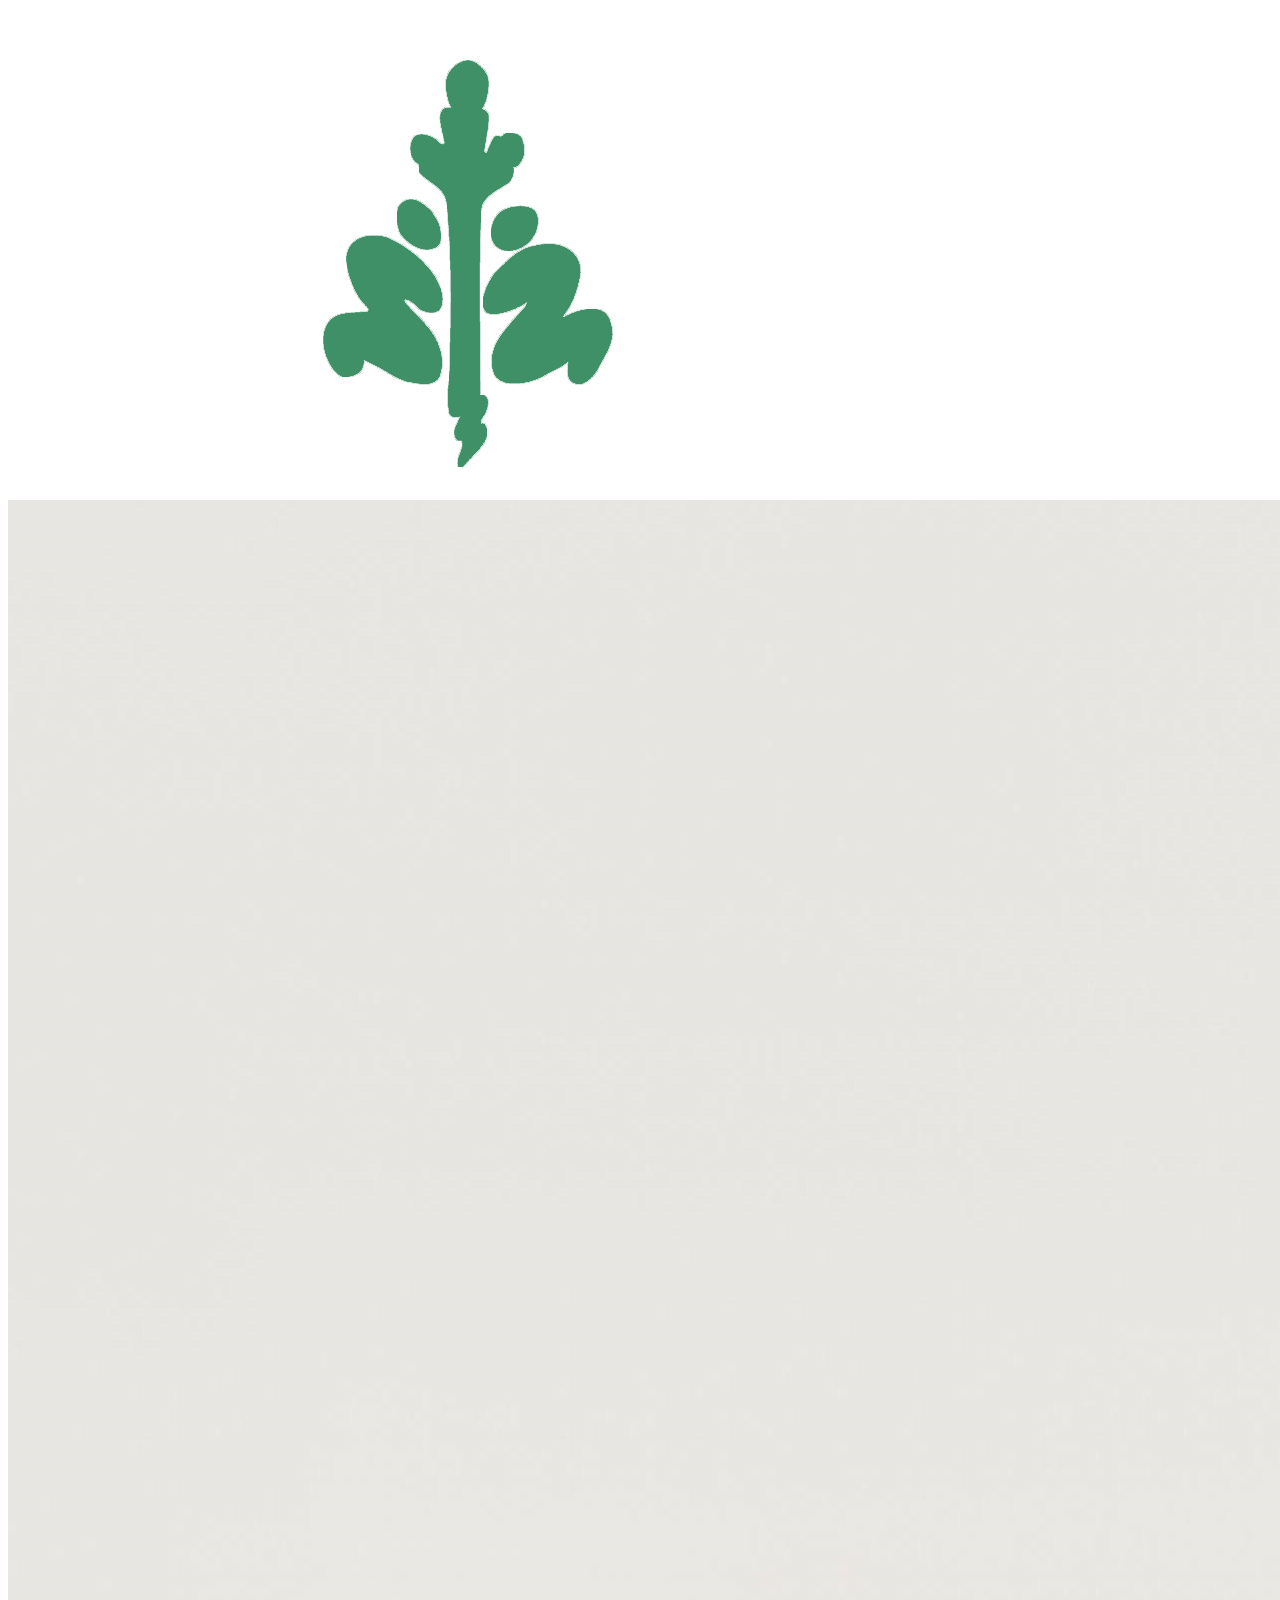
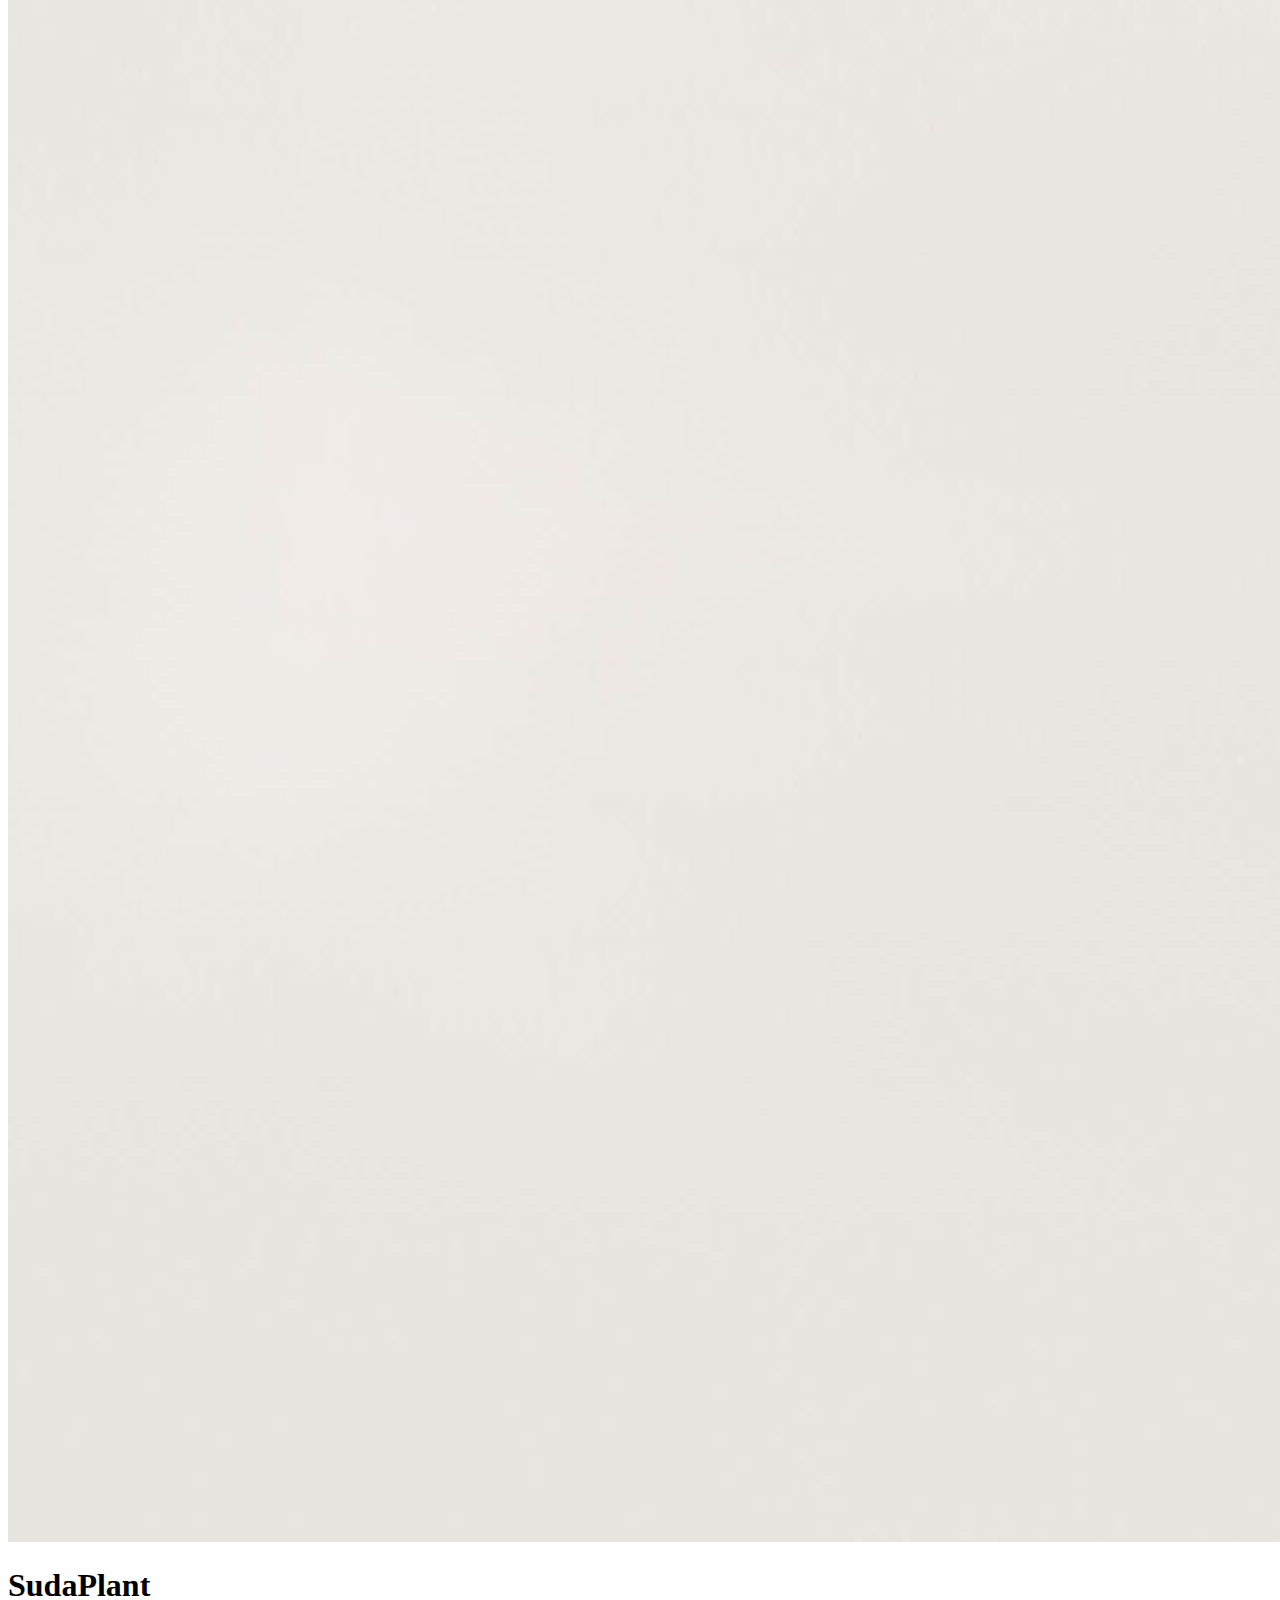
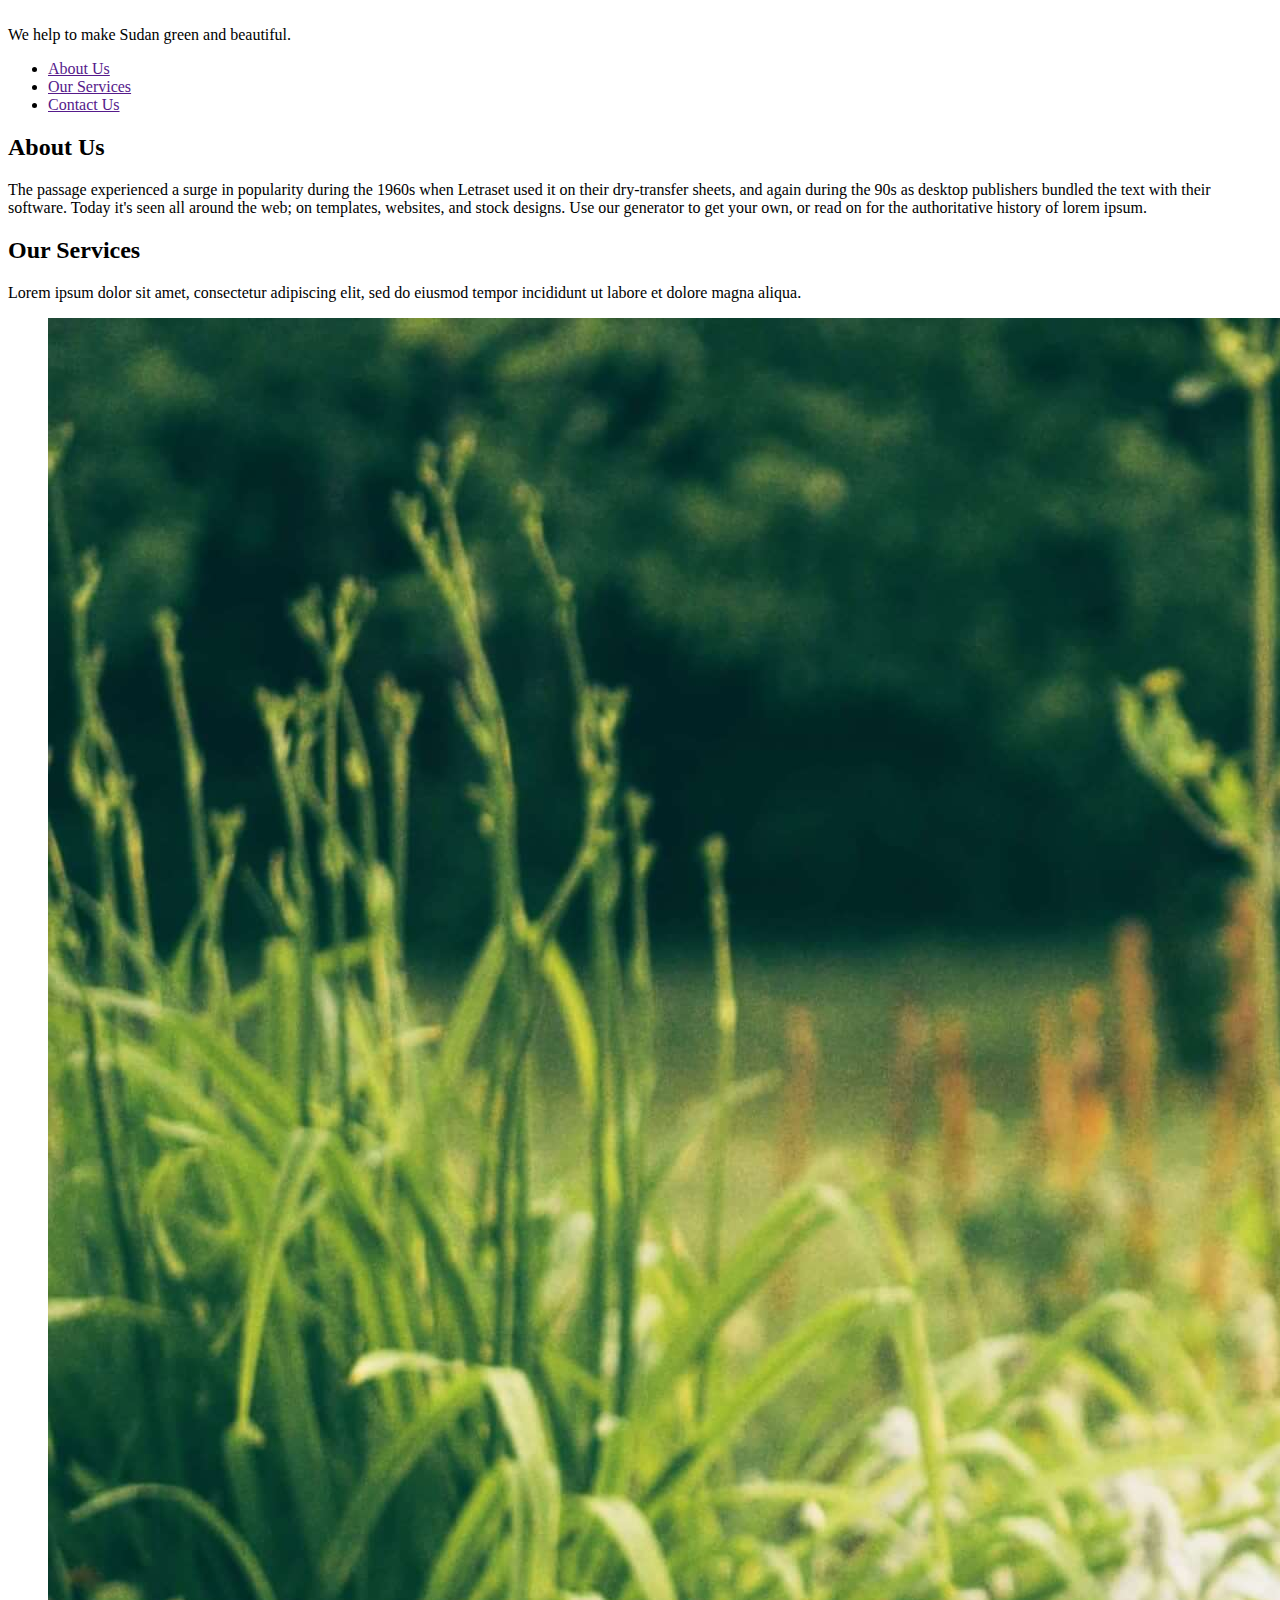
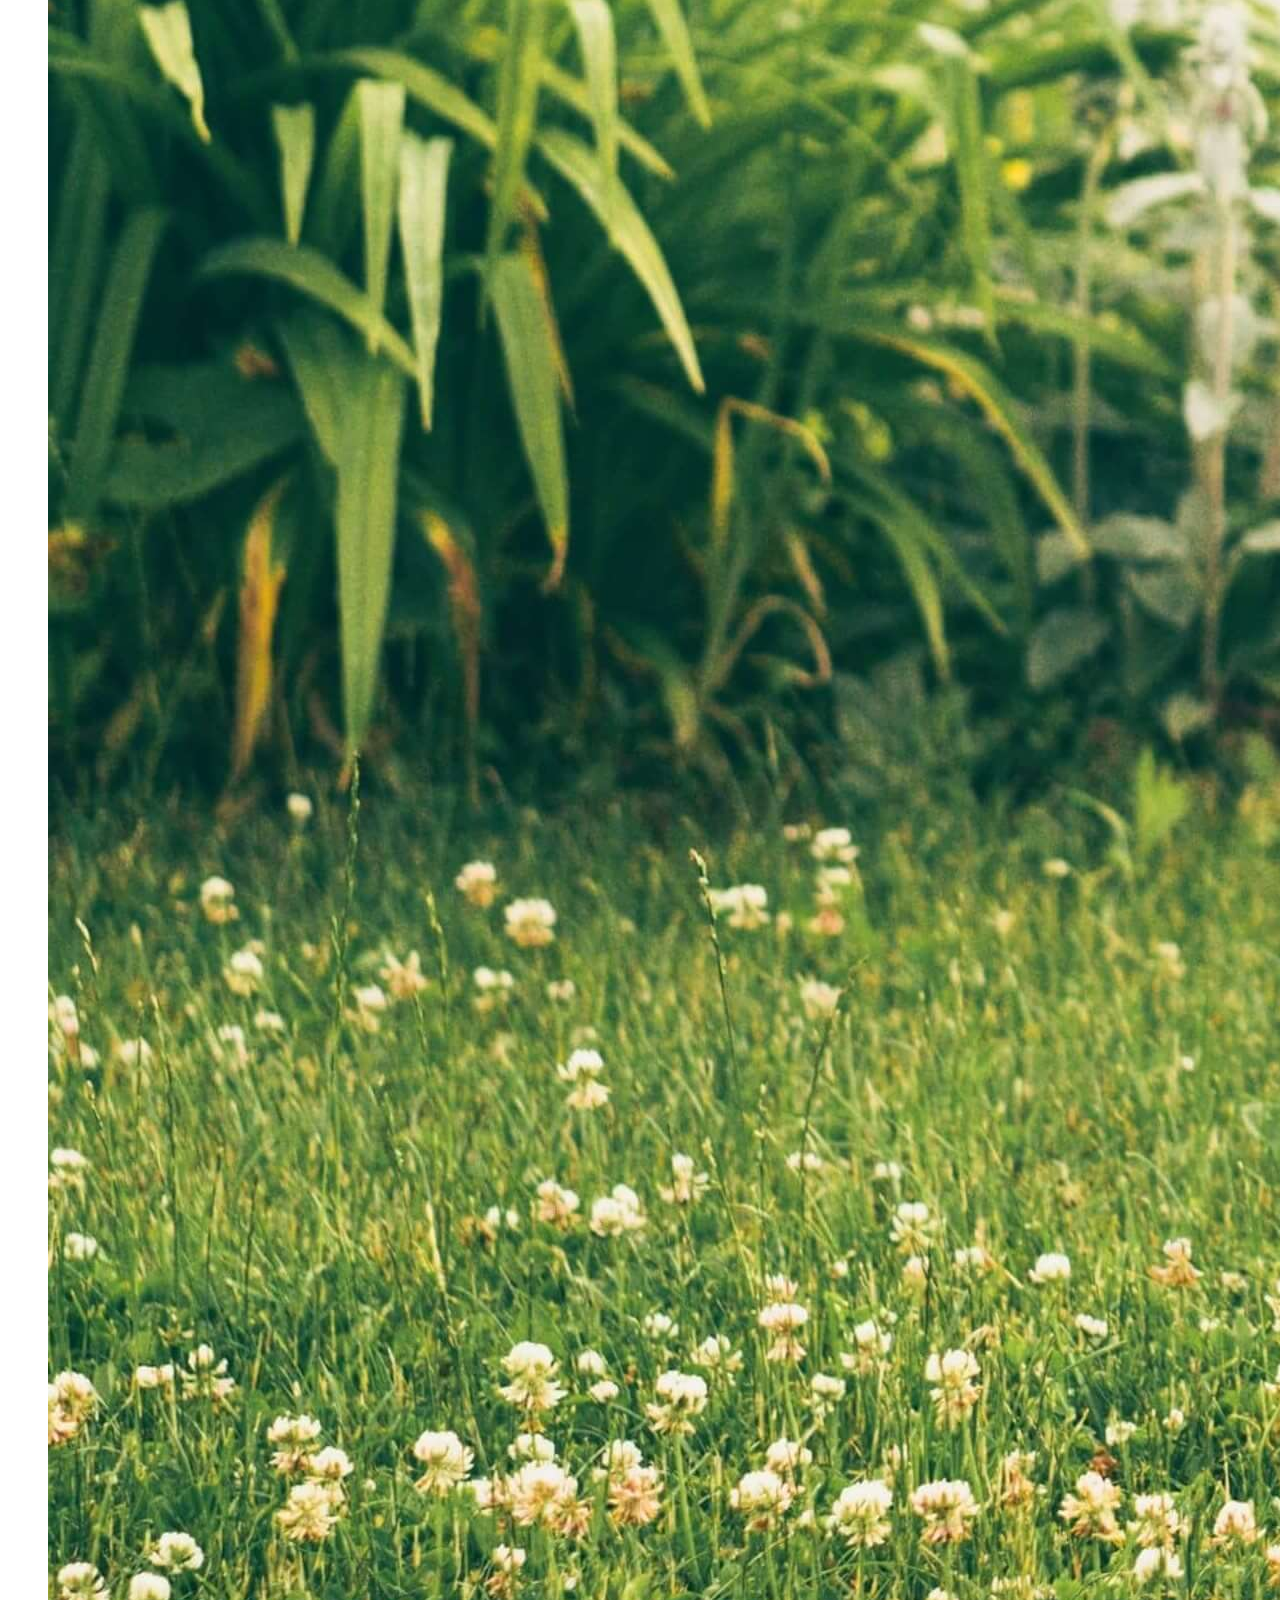
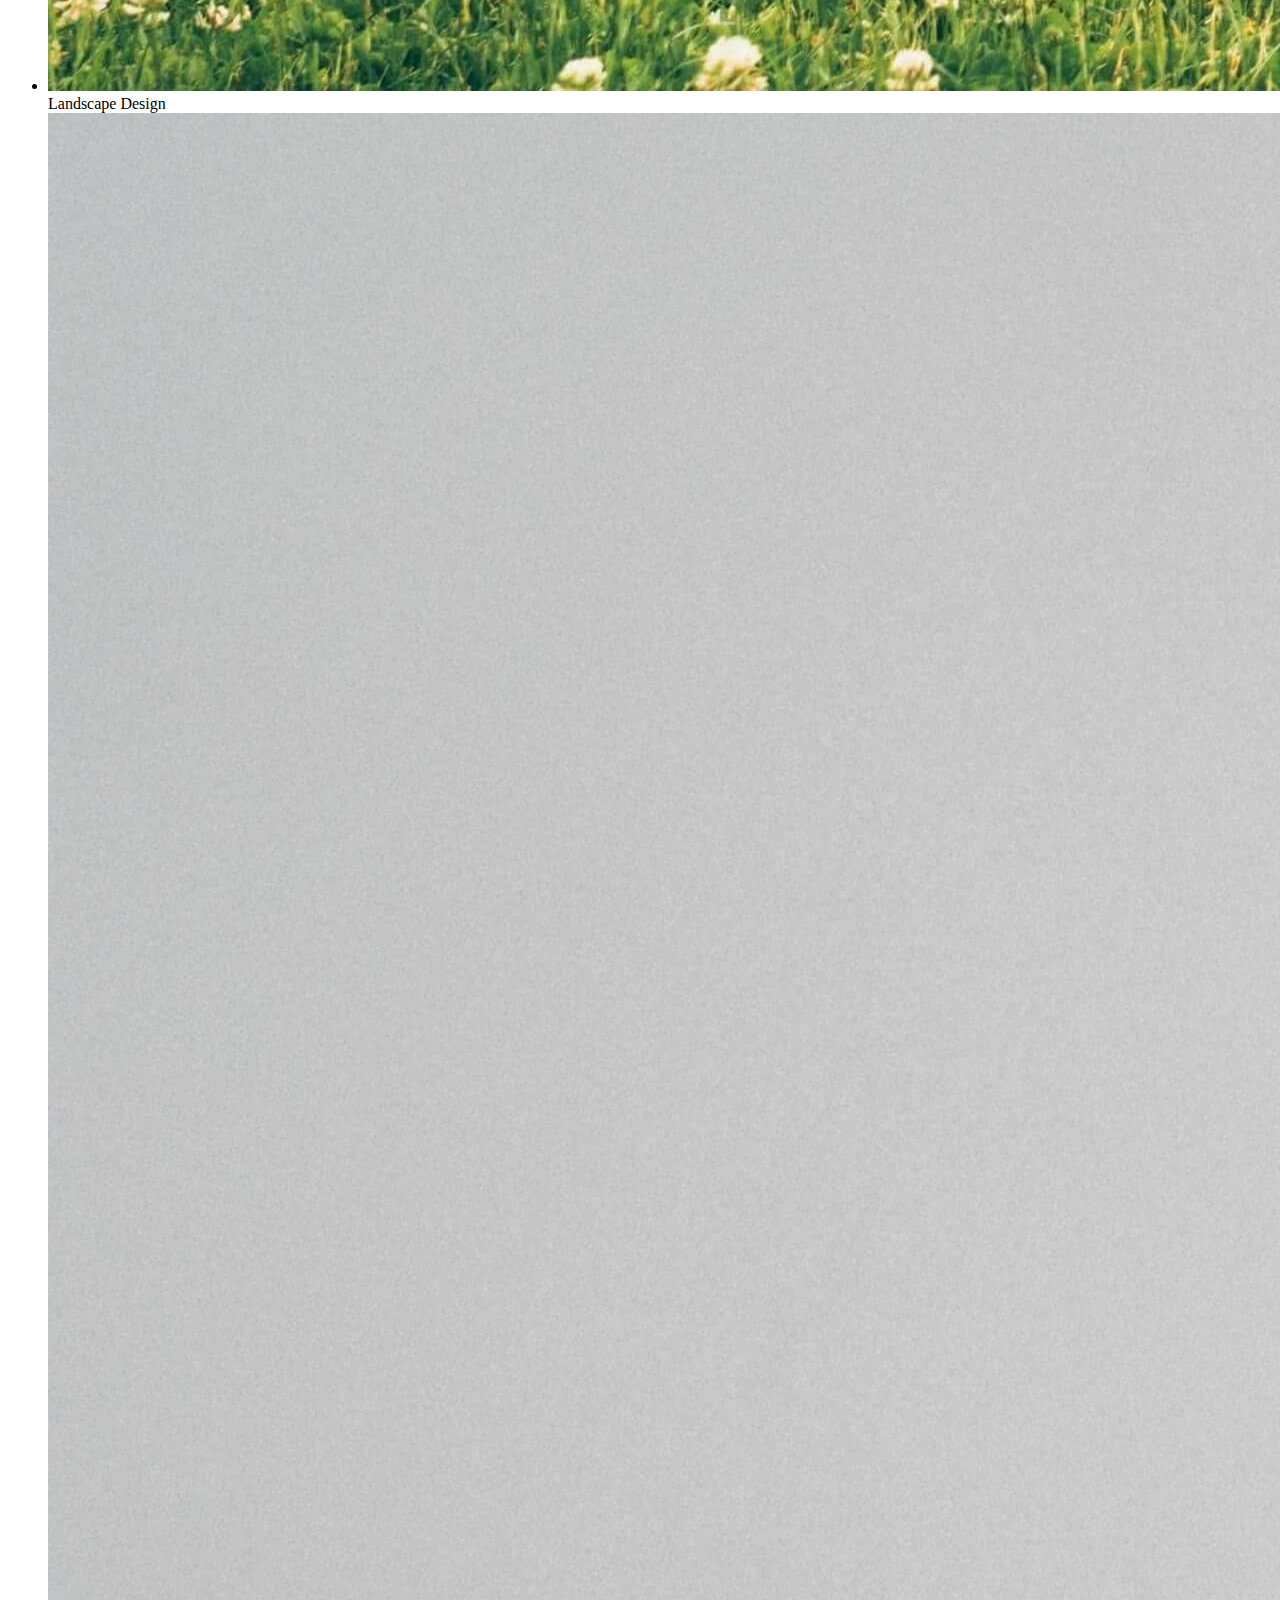
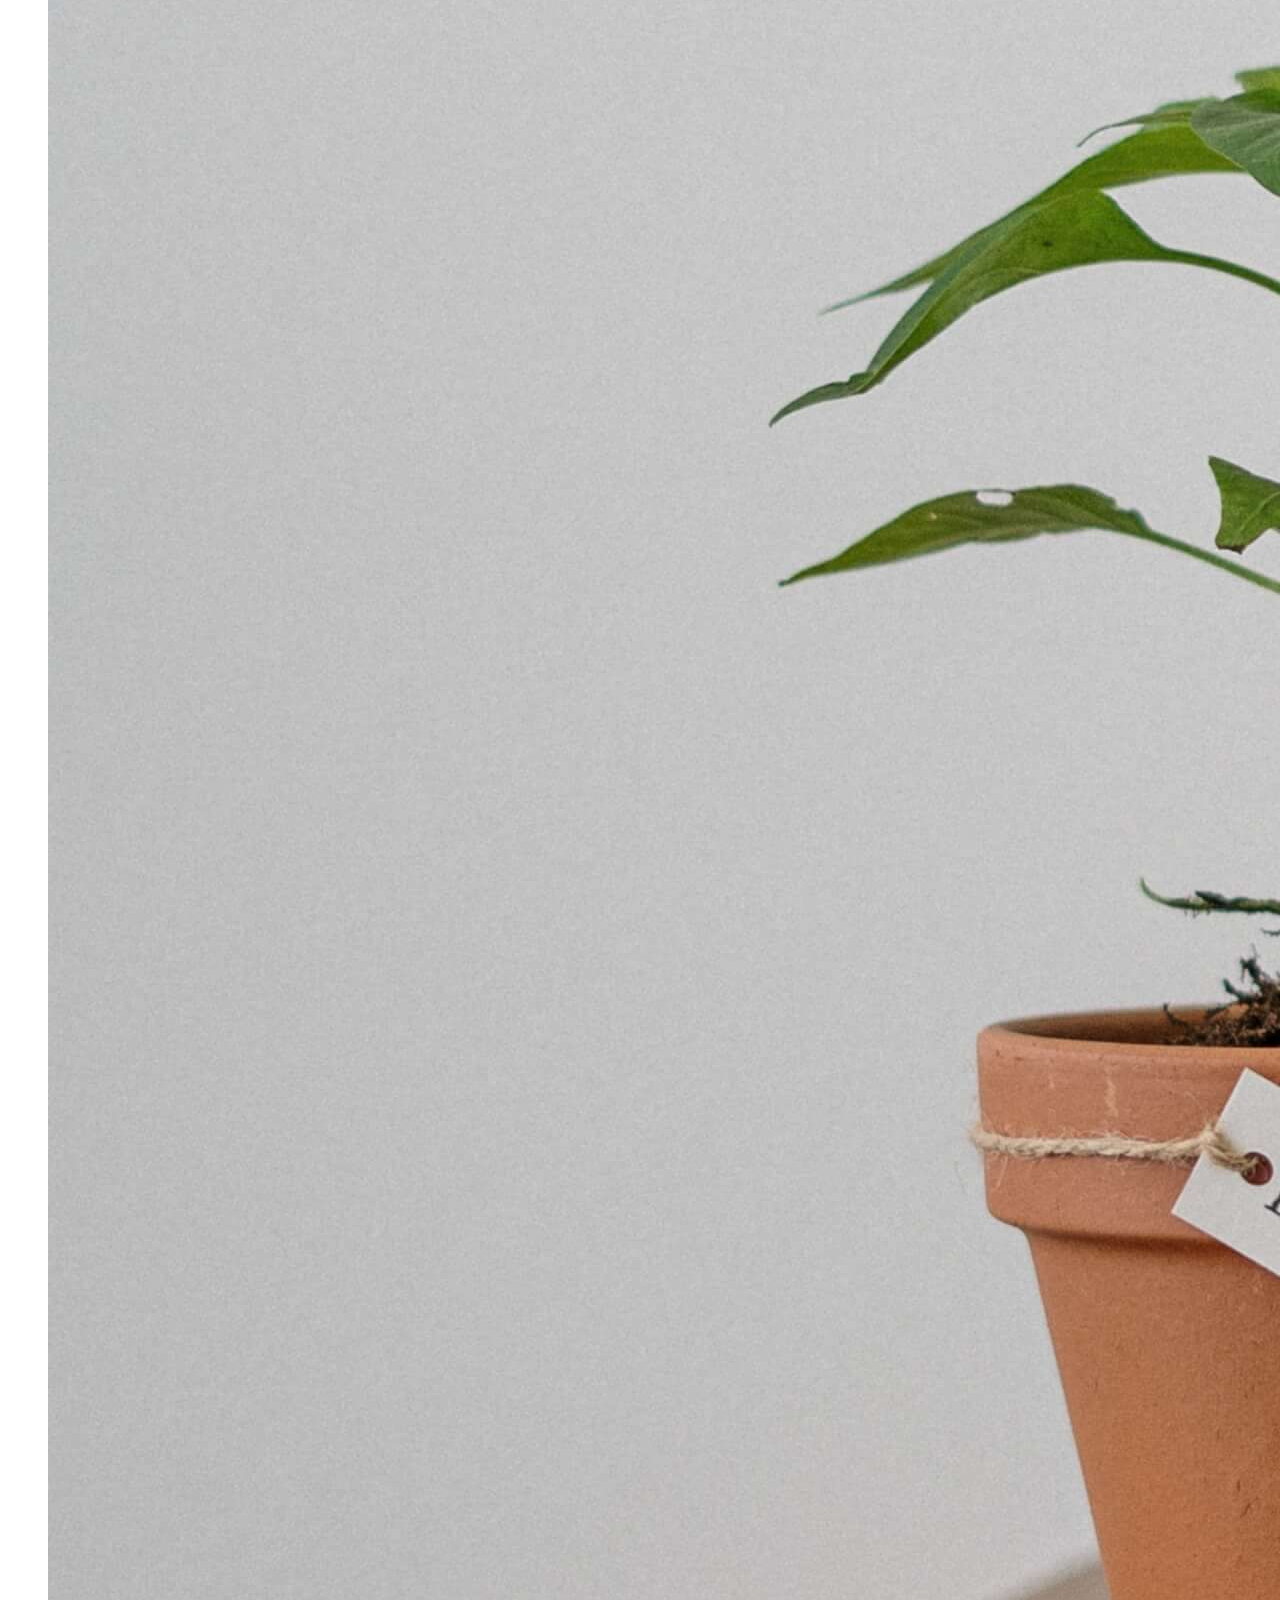
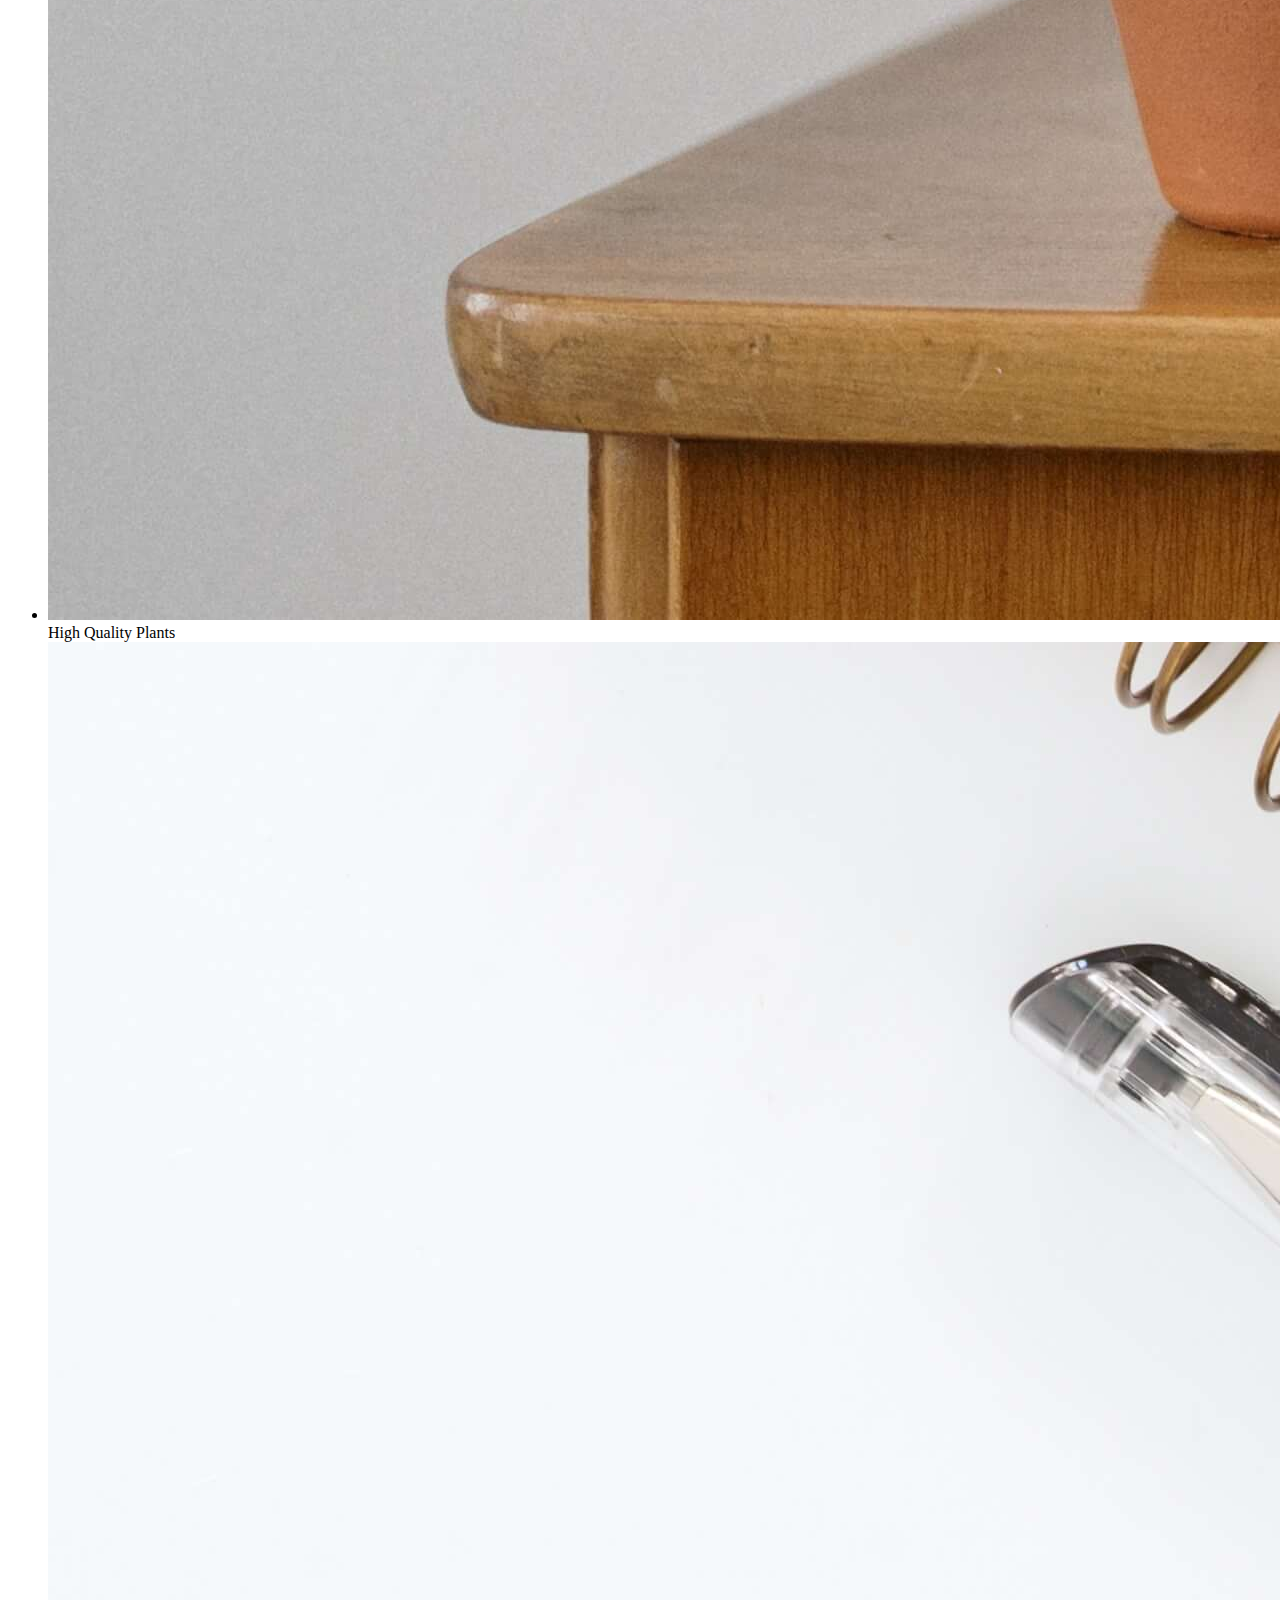
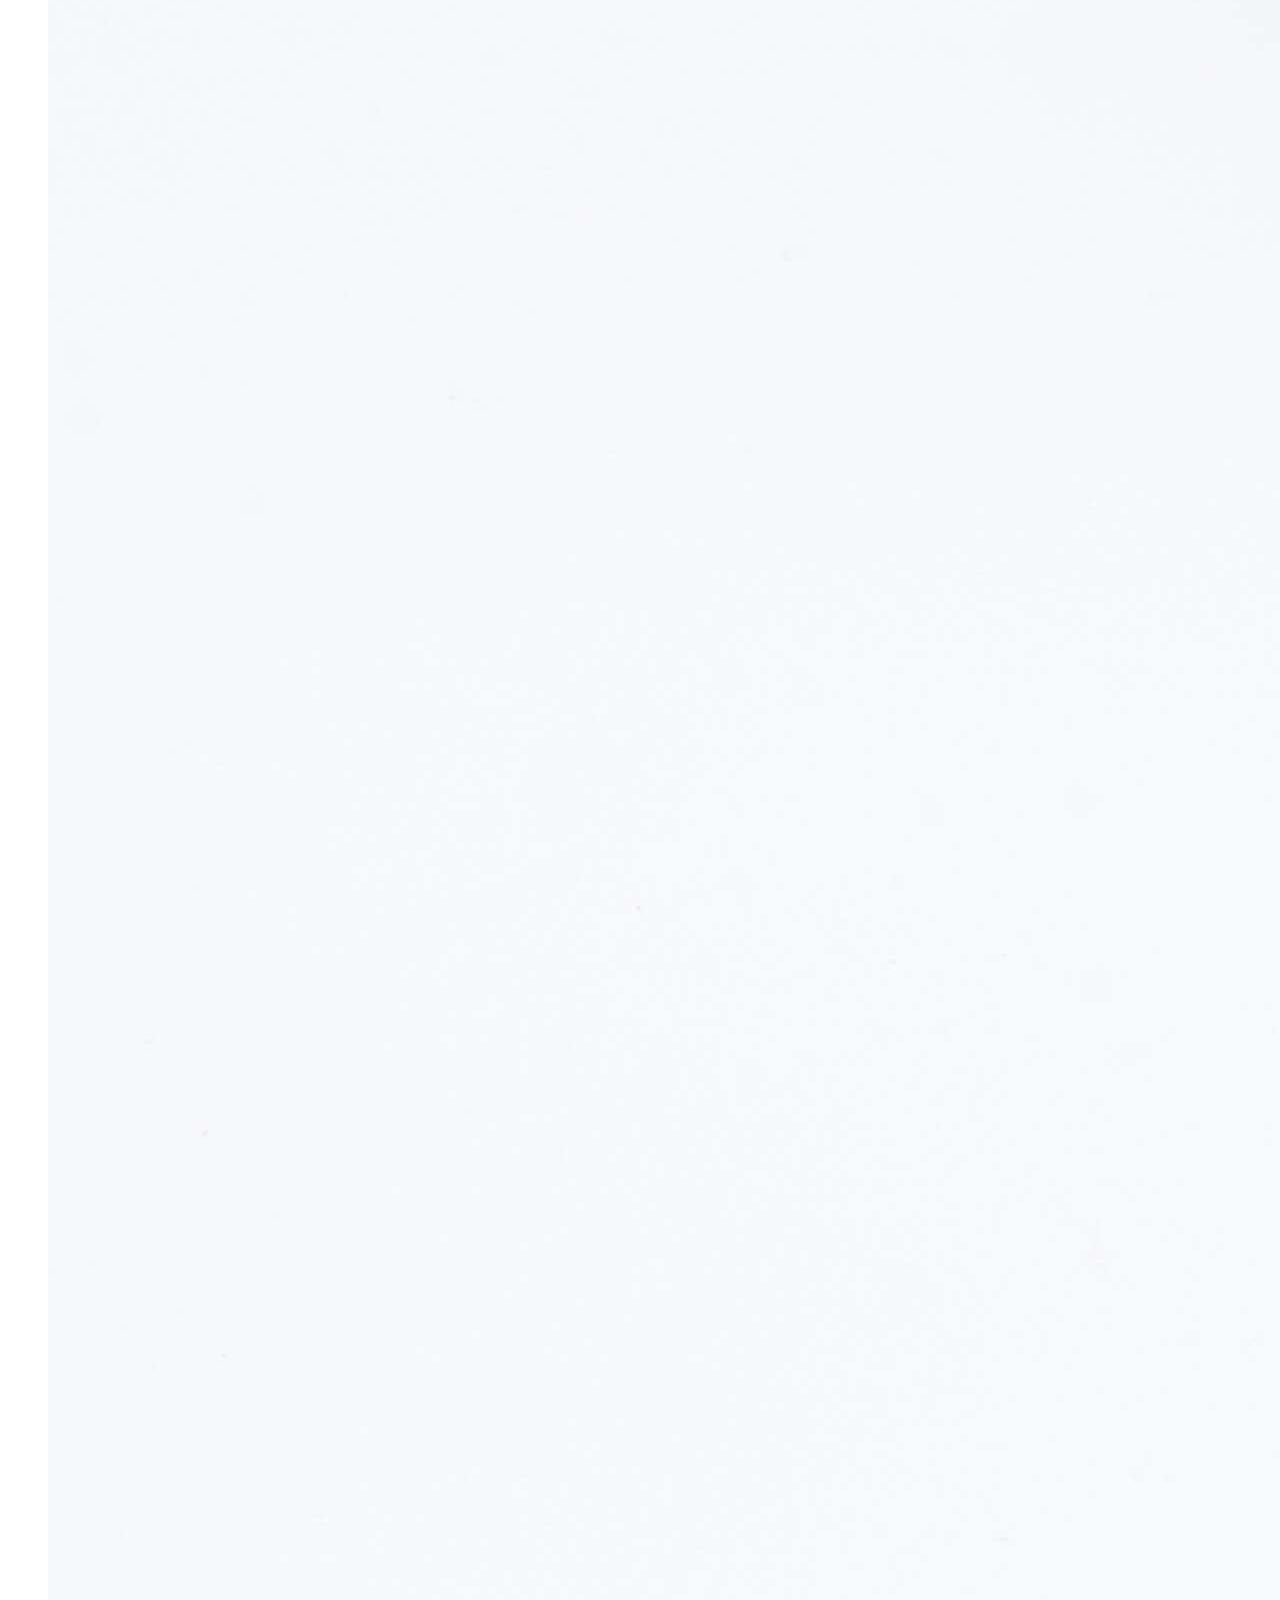
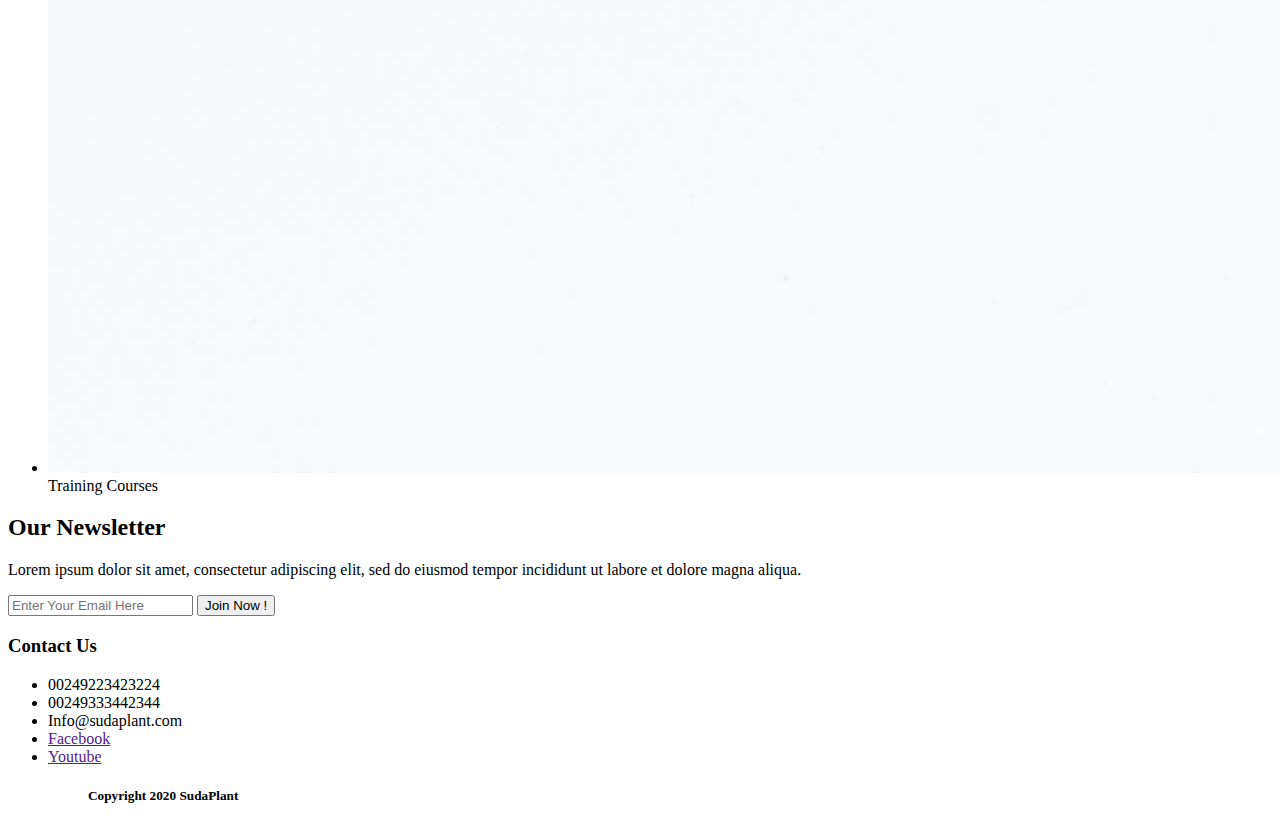
==== commit 62cc65ca: "Add files via upload" ====
--- a/part1/index.html
+++ b/part1/index.html
@@ -8,14 +8,15 @@
 <body>
 
 	<header>
-		<img src="img/logo.png">
+		<img src="img\logo.png" alt="SUDAPLANT LOGO">
 	</header>
-	
+
 	<section>
-	  <img src="img/banner.jpg" alt="SudaPlant Welcome Banner">
+		<img src="img\banner.jpg" alt="BANNER IMAGE">
 		
-	  <h1>SudaPlant</h1>
-	  <p>We help to make Sudan more green and beautiful</p>		
+		<h1>SudaPlant</h1>
+		<p>We help to make Sudan green and beautiful.</p>
+		
 	</section>
 	
 	<nav>
@@ -25,51 +26,57 @@
 			<li><a href="">Contact Us</a></li>
 		</ul>
 	</nav>
+
+	<article>
 		
-	<article>
-	
-	    <section>
-		  <h2>About Us</h2>
-		  <p>Lorem ipsum dolor sit amet, consectetur adipisicing elit. Repudiandae possimus sapiente, ducimus asperiores error eum ipsam quasi repellendus iste earum laboriosam nesciunt officiis atque rerum quos incidunt aspernatur velit voluptates. Lorem ipsum, dolor sit amet consectetur adipisicing elit. Praesentium labore perferendis minus incidunt doloribus, eligendi repudiandae earum dignissimos est neque deserunt consequatur. Repudiandae autem maxime magnam eveniet! Atque, suscipit amet. Lorem ipsum, dolor sit amet consectetur adipisicing elit. Praesentium labore perferendis minus incidunt doloribus, eligendi repudiandae earum dignissimos est neque deserunt consequatur. Repudiandae autem maxime magnam eveniet! Atque, suscipit amet.</p>
-		</section>
-
-	    <section>
-		  <h2>Our Services</h2>
-		  <p>Lorem ipsum dolor sit amet, consectetur adipisicing elit. Repudiandae possimus sapiente, ducimus asperiores error .</p>
-		  <ul>
-			<li><img src="img/landscape.jpg">Landscape Design</li>
-			<li><img src="img/plants.jpg">High Quality Plants</li>
-			<li><img src="img/training.jpg">Training Courses</li>
-		  </ul>
+		<section>
+			<h2>About Us</h2>
+			<p>The passage experienced a surge in popularity during the 1960s when Letraset used it on their
+			dry-transfer sheets, and again during the 90s as desktop publishers bundled the text with their 
+			software. Today it's seen all around the web; on templates, websites, and stock designs. Use our
+			generator to get your own, or read on for the authoritative history of lorem ipsum.</p>
 		</section>
 		
-		<section>	
-		  <h2>Our Newsletter</h2>
-		  <p>Get the latest news about our company in addintion to useful tips and tutorials
-			to make your life more green and beautiful</p>
-		  <form>
-			<input type="email" name="email" placeholder="Your email" required>
-			<button>Join Now</button>
-		  </form>
+		<section>
+			<h2>Our Services</h2>
+			<p>Lorem ipsum dolor sit amet, consectetur adipiscing elit, sed do eiusmod tempor incididunt ut
+			labore et dolore magna aliqua.</p>
+			
+			<ul>
+				<li> <img src="img\landscape.jpg" alt="Service Image"> Landscape Design </li>
+				<li> <img src="img\plants.jpg" alt="Service Image" > High Quality Plants</li>
+				<li> <img src="img\training.jpg" alt="Service Image" > Training Courses</li>
+			</ul>
+		
 		</section>
-
+	
 	</article>
 	
+	<section>
+		<h2>Our Newsletter</h2>
+		<p>Lorem ipsum dolor sit amet, consectetur adipiscing elit, sed do eiusmod tempor incididunt ut
+			labore et dolore magna aliqua.</p>
+			
+		<form action="">
+			<input type="email" placeholder="Enter Your Email Here">
+			<button type="submit">Join Now !</button>
+		</form>
+	
+	</section>
+	
 	<footer>
-	
 		<h3>Contact Us</h3>
 		<ul>
-			<li>0922211123</li>
-			<li>0122233123</li>
-			<li>info@sudaplant.com</li>
-			<li>Kadugli, The big market, st 12</li>
-			<li><a href="https://www.facebook.com/">Facebook</a></li>
-			<li><a href="https://www.youtube.com/">Youtube</a></li>
-		</ul>
+			<li>00249223423224</li>
+			<li>00249333442344</li>
+			<li>Info@sudaplant.com</li>
+			<li> <a href="">Facebook</a> </li>
+			<li> <a href="">Youtube</a>  </li>
+		<ul>
 		
 		<h5>Copyright 2020 SudaPlant</h5>
 		
-	</footer>	
-	
+	</footer>
+
 </body>
 </html>